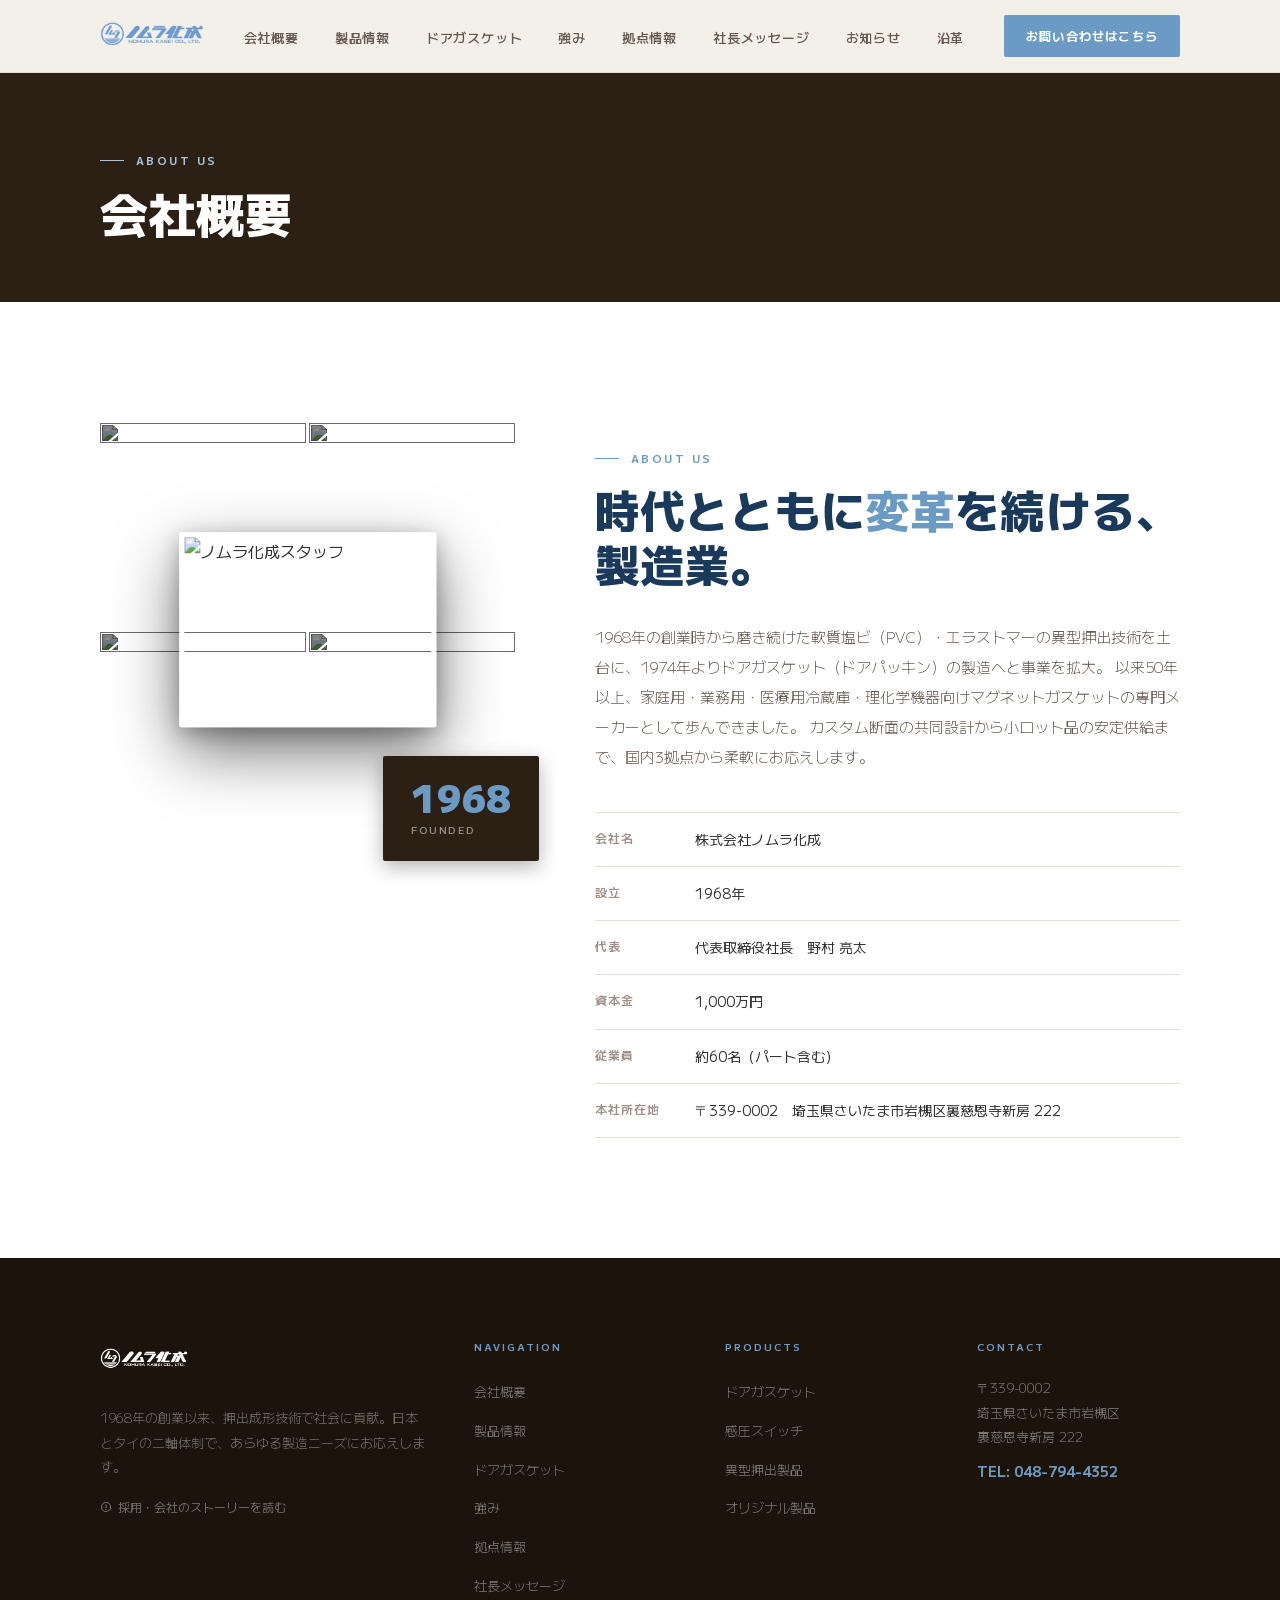
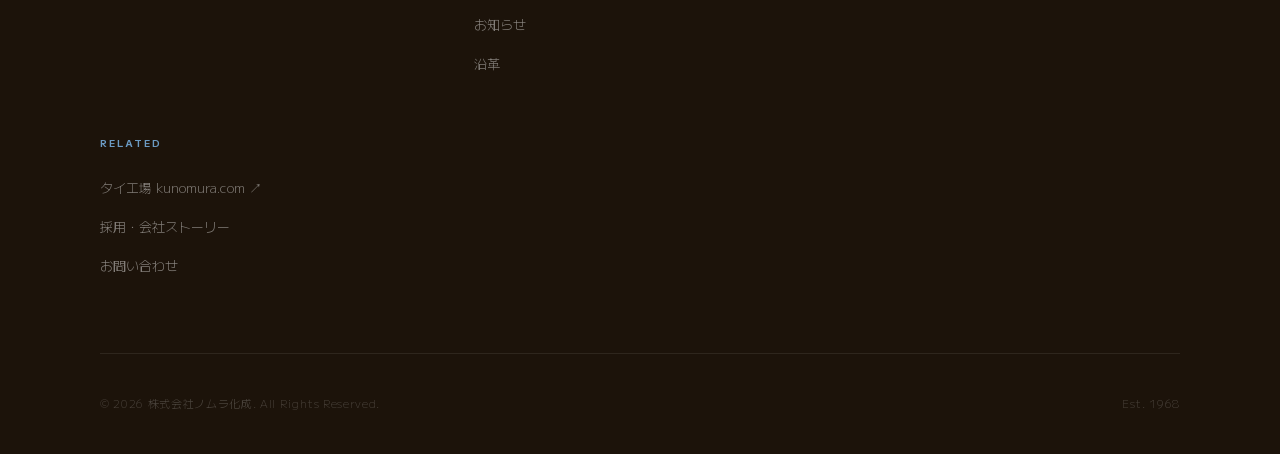
==== about.html @ ea1b4774 "Auto-update: 2026-04-14 21:14" ====
<!DOCTYPE html>
<html lang="ja">
<head>
  <meta charset="UTF-8" />
  <meta name="viewport" content="width=device-width, initial-scale=1.0" />
  <title>会社概要 | 株式会社ノムラ化成</title>
  <meta name="description" content="株式会社ノムラ化成の会社概要ページです。1968年創業、軟質塩ビ・エラストマーの異型押出技術を核にドアガスケット製造を手掛ける専門メーカーの企業情報をご紹介します。">
  <link rel="icon" href="images/ノムラ化成様_ロゴマーク_CMYK.png" type="image/png">
  <link rel="preconnect" href="https://fonts.googleapis.com">
  <link rel="preconnect" href="https://fonts.gstatic.com" crossorigin>
  <link href="https://fonts.googleapis.com/css2?family=M+PLUS+1:wght@100;200;300;400;500;600;700;800;900&display=swap" rel="stylesheet">
  <link rel="stylesheet" href="style.css">
</head>
<body>

<!-- ===== HEADER ===== -->
<header id="header" class="scrolled">
  <div class="container">
    <div class="header-inner">
      <a href="index.html" class="logo">
        <img src="images/ノムラ化成様_組合せー横_white.png" alt="株式会社ノムラ化成" class="logo-img logo-img-white">
        <img src="images/ノムラ化成様_組合せー横_RGB.png" alt="株式会社ノムラ化成" class="logo-img logo-img-dark">
      </a>
      <nav class="main-nav">
        <ul>
          <li><a href="about.html">会社概要</a></li>
          <li><a href="products.html">製品情報</a></li>
          <li><a href="products.html#gasket-solutions">ドアガスケット</a></li>
          <li><a href="strengths.html">強み</a></li>
          <li><a href="locations.html">拠点情報</a></li>
          <li><a href="message.html">社長メッセージ</a></li>
          <li><a href="index.html#news">お知らせ</a></li>
          <li><a href="history.html">沿革</a></li>
        </ul>
      </nav>
      <a href="contact.html" class="nav-contact">お問い合わせはこちら</a>
      <div class="hamburger" onclick="openMobileNav()" aria-label="メニュー">
        <span></span><span></span><span></span>
      </div>
    </div>
  </div>
</header>

<!-- Mobile Nav -->
<div class="mobile-nav" id="mobileNav">
  <span class="mobile-close" onclick="closeMobileNav()">✕</span>
  <a href="about.html" onclick="closeMobileNav()">会社概要</a>
  <a href="products.html" onclick="closeMobileNav()">製品情報</a>
  <a href="products.html#gasket-solutions" onclick="closeMobileNav()">ドアガスケット</a>
  <a href="strengths.html" onclick="closeMobileNav()">強み</a>
  <a href="locations.html" onclick="closeMobileNav()">拠点情報</a>
  <a href="message.html" onclick="closeMobileNav()">社長メッセージ</a>
  <a href="index.html#news" onclick="closeMobileNav()">お知らせ</a>
  <a href="history.html" onclick="closeMobileNav()">沿革</a>
  <a href="contact.html" onclick="closeMobileNav()" style="color:var(--blue);">お問い合わせ</a>
</div>

<!-- ===== SUB HERO ===== -->
<section class="sub-hero">
  <div class="container">
    <span class="label-en">About Us</span>
    <h1>会社概要</h1>
  </div>
</section>

<!-- ===== ABOUT CONTENT ===== -->
<section style="padding:120px 0;">
  <div class="container">
    <div class="about-grid">
      <div class="avm-wrap reveal-l">
        <!-- 背景：2×2グリッド -->
        <div class="avm-grid">
          <img src="images/DSC_0283.jpg" alt="" class="avm-grid-img">
          <img src="images/DSC_0168.jpg" alt="" class="avm-grid-img">
          <img src="images/DSC_0137.jpg" alt="" class="avm-grid-img">
          <img src="images/DSC_0061.jpg" alt="" class="avm-grid-img">
        </div>
        <!-- 中央に浮かぶメイン写真 -->
        <div class="avm-float">
          <img src="images/DSC_0321.jpg" alt="ノムラ化成スタッフ">
        </div>
        <!-- 1968バッジ -->
        <div class="avm-badge">
          <div class="big">1968</div>
          <div class="small">FOUNDED</div>
        </div>
      </div>
      <div class="about-text reveal">
        <span class="label-en">About Us</span>
        <h2 class="sec-title"><span style="white-space:nowrap">時代とともに<em>変革</em>を続ける、</span><br>製造業。</h2>
        <p class="about-body">
          1968年の創業時から磨き続けた軟質塩ビ（PVC）・エラストマーの異型押出技術を土台に、1974年よりドアガスケット（ドアパッキン）の製造へと事業を拡大。
          以来50年以上、家庭用・業務用・医療用冷蔵庫・理化学機器向けマグネットガスケットの専門メーカーとして歩んできました。
          カスタム断面の共同設計から小ロット品の安定供給まで、国内3拠点から柔軟にお応えします。
        </p>
        <table class="company-table">
          <tr>
            <th>会社名</th>
            <td>株式会社ノムラ化成</td>
          </tr>
          <tr>
            <th>設立</th>
            <td>1968年</td>
          </tr>
          <tr>
            <th>代表</th>
            <td>代表取締役社長　野村 亮太</td>
          </tr>
          <tr>
            <th>資本金</th>
            <td>1,000万円</td>
          </tr>
          <tr>
            <th>従業員</th>
            <td>約60名（パート含む）</td>
          </tr>
          <tr>
            <th>本社所在地</th>
            <td>〒339-0002　埼玉県さいたま市岩槻区裏慈恩寺新房 222</td>
          </tr>
        </table>
      </div>
    </div>
  </div>
</section>

<!-- ===== FOOTER ===== -->
<footer>
  <div class="container">
    <div class="footer-top">
      <div class="footer-brand">
        <img src="images/ノムラ化成様_組合せー横_white.png" alt="株式会社ノムラ化成" class="footer-logo-img">
        <p>1968年の創業以来、押出成形技術で社会に貢献。日本とタイの二軸体制で、あらゆる製造ニーズにお応えします。</p>
        <a href="story.html" class="footer-story-link">
          <svg viewBox="0 0 16 16" width="12" height="12" fill="none" stroke="currentColor" stroke-width="1.6" stroke-linecap="round" stroke-linejoin="round"><circle cx="8" cy="8" r="6"/><path d="M8 5v4M8 11v.5"/></svg>
          採用・会社のストーリーを読む
        </a>
      </div>
      <div class="footer-col">
        <h4>Navigation</h4>
        <ul>
          <li><a href="about.html">会社概要</a></li>
          <li><a href="products.html">製品情報</a></li>
          <li><a href="products.html#gasket-solutions">ドアガスケット</a></li>
          <li><a href="strengths.html">強み</a></li>
          <li><a href="locations.html">拠点情報</a></li>
          <li><a href="message.html">社長メッセージ</a></li>
          <li><a href="index.html#news">お知らせ</a></li>
          <li><a href="history.html">沿革</a></li>
        </ul>
      </div>
      <div class="footer-col">
        <h4>Products</h4>
        <ul>
          <li><a href="products.html">ドアガスケット</a></li>
          <li><a href="products.html">感圧スイッチ</a></li>
          <li><a href="products.html">異型押出製品</a></li>
          <li><a href="products.html">オリジナル製品</a></li>
        </ul>
      </div>
      <div class="footer-col">
        <h4>Contact</h4>
        <address>
          〒339-0002<br>
          埼玉県さいたま市岩槻区<br>
          裏慈恩寺新房 222<br>
          <strong>TEL: 048-794-4352</strong>
        </address>
      </div>
      <div class="footer-col">
        <h4>Related</h4>
        <ul>
          <li><a href="https://www.kunomura.com" target="_blank" rel="noopener noreferrer">タイ工場 kunomura.com ↗</a></li>
          <li><a href="story.html">採用・会社ストーリー</a></li>
          <li><a href="contact.html">お問い合わせ</a></li>
        </ul>
      </div>
    </div>
    <div class="footer-bottom">
      <p>© 2026 株式会社ノムラ化成. All Rights Reserved.</p>
      <p>Est. 1968</p>
    </div>
  </div>
</footer>

<script>
  // ===== Mobile nav =====
  function openMobileNav() {
    document.getElementById('mobileNav').classList.add('open');
    document.body.style.overflow = 'hidden';
  }
  function closeMobileNav() {
    document.getElementById('mobileNav').classList.remove('open');
    document.body.style.overflow = '';
  }

  // ===== Scroll reveal =====
  const revealEls = document.querySelectorAll('.reveal, .reveal-l');
  const revealObs = new IntersectionObserver((entries) => {
    entries.forEach(entry => {
      if (entry.isIntersecting) {
        const parent = entry.target.parentElement;
        const siblings = [...parent.querySelectorAll('.reveal:not(.in), .reveal-l:not(.in)')];
        const idx = siblings.indexOf(entry.target);
        setTimeout(() => {
          entry.target.classList.add('in');
        }, Math.min(idx, 3) * 100);
        revealObs.unobserve(entry.target);
      }
    });
  }, { threshold: 0.1, rootMargin: '0px 0px -40px 0px' });
  revealEls.forEach(el => revealObs.observe(el));
</script>
</body>
</html>
---- style.css ----
/* ===== RESET ===== */
    *, *::before, *::after { box-sizing: border-box; margin: 0; padding: 0; }
    html { scroll-behavior: smooth; font-size: 16px; }

    /* ===== 改行制御：単語途中での折り返しを全体で禁止 ===== */
    /* 日本語：句読点・助詞の前後など自然な位置でのみ折り返す */
    body { overflow-wrap: anywhere; }
    h1, h2, h3, h4, h5, h6 {
      word-break: keep-all;
      overflow-wrap: anywhere;
    }

    :root {
      --blue:    #6B9BC4;   /* ロゴ水色 — メインアクセント */
      --blue-dk: #4A7BAA;   /* 濃いめの水色 */
      --blue-lt: #A8C5DF;   /* 薄い水色 */
      --blue-bg: #EBF3FA;   /* 水色の薄い背景 */
      --navy:    #1A3A5C;   /* テキスト用ダーク青 */
      --warm-dk: #2C1F14;   /* 暖色系ダーク（旧navy背景） */
      --dark:    #1C130A;   /* 暖色系ほぼ黒（旧#111） */
      --body:    #333333;
      --mid:     #66594E;   /* 暖色系ミドル */
      --light:   #9E9088;   /* 暖色系ライト */
      --border:  #E8DDD3;   /* 暖色系ボーダー */
      --bg:      #FAF6F1;   /* 暖色系オフホワイト */
      --white:   #FFFFFF;
      --font: 'M PLUS 1', 'Hiragino Kaku Gothic ProN', 'Hiragino Sans', sans-serif;
      --ease: cubic-bezier(0.25, 0.46, 0.45, 0.94);
    }

    body {
      font-family: var(--font);
      color: var(--body);
      background: var(--white);
      line-height: 1.8;
      overflow-x: hidden;
      -webkit-font-smoothing: antialiased;
    }

    img { display: block; max-width: 100%; }
    a { color: inherit; text-decoration: none; }

    /* ===== UTILITIES ===== */
    .container { max-width: 1160px; margin: 0 auto; padding: 0 40px; }
    .container--wide { max-width: 1400px; margin: 0 auto; padding: 0 40px; }

    .label-en {
      display: inline-flex;
      align-items: center;
      gap: 12px;
      font-size: 11px;
      font-weight: 700;
      letter-spacing: .22em;
      text-transform: uppercase;
      color: var(--blue);
    }
    .label-en::before {
      content: '';
      display: block;
      width: 24px;
      height: 1px;
      background: var(--blue);
      flex-shrink: 0;
    }

    .sec-head { margin-bottom: 64px; }
    .sec-title {
      font-size: clamp(28px, 3.5vw, 48px);
      font-weight: 800;
      line-height: 1.2;
      color: var(--navy);
      margin-top: 14px;
    }
    .sec-title em {
      font-style: normal;
      color: var(--blue);
    }
    .sec-lead {
      margin-top: 20px;
      font-size: 15px;
      font-weight: 300;
      color: var(--mid);
      max-width: 560px;
      line-height: 1.9;
    }

    /* btn */
    .btn {
      display: inline-flex;
      align-items: center;
      gap: 10px;
      font-family: var(--font);
      font-size: 13px;
      font-weight: 700;
      letter-spacing: .1em;
      padding: 14px 32px;
      border-radius: 2px;
      cursor: pointer;
      transition: background .25s var(--ease), color .25s var(--ease), transform .2s var(--ease);
    }
    .btn::after {
      content: '→';
      transition: transform .25s var(--ease);
    }
    .btn:hover::after { transform: translateX(4px); }
    .btn--primary {
      background: var(--blue);
      color: var(--white);
      border: 1.5px solid var(--blue);
    }
    .btn--primary:hover { background: var(--blue-dk); border-color: var(--blue-dk); }
    .btn--outline {
      background: transparent;
      color: var(--blue-dk);
      border: 1.5px solid var(--blue-dk);
    }
    .btn--outline:hover { background: var(--blue-dk); color: var(--white); border-color: var(--blue-dk); }
    .btn--outline-white {
      background: transparent;
      color: var(--white);
      border: 1.5px solid rgba(255,255,255,.6);
    }
    .btn--outline-white:hover { background: var(--white); color: var(--navy); }

    /* ===== HEADER ===== */
    #header {
      position: fixed;
      top: 0; left: 0; right: 0;
      z-index: 900;
      transition: background .3s var(--ease), box-shadow .3s var(--ease);
    }
    #header.scrolled {
      background: rgba(250,246,241,.97);
      box-shadow: 0 1px 0 var(--border);
      backdrop-filter: blur(8px);
    }
    .header-inner {
      display: flex;
      align-items: center;
      justify-content: space-between;
      height: 72px;
    }
    /* logo */
    .logo {
      display: flex;
      align-items: center;
      gap: 12px;
    }
    .logo-img {
      height: 52px;
      width: auto;
    }
    .logo-img-white {
      height: 52px;
      width: auto;
    }
    .logo-img-dark { display: none; }
    #header.scrolled .logo-img-white { display: none; }
    #header.scrolled .logo-img-dark { display: block; }
    /* nav */
    .main-nav ul {
      display: flex;
      align-items: center;
      list-style: none;
      gap: 36px;
    }
    .main-nav a {
      font-size: 13px;
      font-weight: 500;
      letter-spacing: .06em;
      color: rgba(255,255,255,.85);
      transition: color .2s;
      position: relative;
    }
    .main-nav a::after {
      content: '';
      position: absolute;
      bottom: -3px; left: 0; right: 0;
      height: 1px;
      background: var(--blue);
      transform: scaleX(0);
      transition: transform .25s var(--ease);
    }
    .main-nav a:hover { color: var(--white); }
    .main-nav a:hover::after { transform: scaleX(1); }
    #header.scrolled .main-nav a { color: var(--mid); }
    #header.scrolled .main-nav a:hover { color: var(--blue); }
    .nav-contact {
      font-size: 12px;
      font-weight: 700;
      letter-spacing: .1em;
      color: var(--white);
      background: var(--blue);
      padding: 10px 22px;
      border-radius: 2px;
      transition: background .2s;
    }
    .nav-contact:hover { background: var(--blue-dk); }
    #header.scrolled .nav-contact { color: var(--white); }

    /* hamburger */
    .hamburger {
      display: none;
      flex-direction: column;
      justify-content: center;
      gap: 6px;
      width: 32px; height: 32px;
      cursor: pointer;
    }
    .hamburger span {
      display: block;
      height: 1.5px;
      background: var(--white);
      border-radius: 2px;
      transition: all .3s;
    }
    #header.scrolled .hamburger span { background: var(--warm-dk); }

    /* mobile overlay */
    .mobile-nav {
      display: none;
      position: fixed;
      inset: 0;
      background: var(--warm-dk);
      z-index: 800;
      flex-direction: column;
      align-items: center;
      justify-content: center;
      gap: 32px;
    }
    .mobile-nav.open { display: flex; }
    .mobile-nav a {
      font-size: 20px;
      font-weight: 700;
      color: var(--white);
      letter-spacing: .08em;
    }
    .mobile-nav a:hover { color: var(--blue); }
    .mobile-close {
      position: absolute;
      top: 24px; right: 28px;
      font-size: 28px;
      color: var(--white);
      cursor: pointer;
    }

    /* ===== HERO ===== */
    #hero {
      position: relative;
      height: 100vh;
      min-height: 640px;
      display: flex;
      align-items: flex-end;
      padding-bottom: 80px;
      overflow: hidden;
    }
    /* ===== HERO MOSAIC ===== */
    .hero-mosaic {
      position: absolute;
      inset: 0;
      display: flex;
      gap: 3px;
      overflow: hidden;
    }
    .hero-col {
      flex: 1;
      display: flex;
      flex-direction: column;
      gap: 3px;
      will-change: transform;
    }
    .hero-col img {
      width: 100%;
      height: 56vh;
      object-fit: cover;
      object-position: center;
      flex-shrink: 0;
      display: block;
    }
    /* 奇数列：上へ */
    .hero-col:nth-child(odd)  { animation: colUp   22s linear infinite; }
    /* 偶数列：下へ */
    .hero-col:nth-child(even) { animation: colDown 26s linear infinite; }
    /* 列ごとに速度差をつけてランダム感を演出 */
    .hero-col:nth-child(2) { animation-duration: 28s; }
    .hero-col:nth-child(3) { animation-duration: 20s; }
    .hero-col:nth-child(4) { animation-duration: 24s; }
    .hero-col:nth-child(5) { animation-duration: 18s; }

    @keyframes colUp {
      0%   { transform: translateY(0); }
      100% { transform: translateY(calc(-56vh * 2 - 6px)); }
    }
    @keyframes colDown {
      0%   { transform: translateY(calc(-56vh * 2 - 6px)); }
      100% { transform: translateY(0); }
    }
    /* ダークオーバーレイ */
    .hero-mosaic-overlay {
      position: absolute;
      inset: 0;
      background:
        linear-gradient(to top,  rgba(28,19,10,.95) 0%, rgba(28,19,10,.55) 35%, rgba(28,19,10,.15) 70%, transparent 100%),
        linear-gradient(to right, rgba(28,19,10,.6) 0%, transparent 55%);
    }
    .hero-content {
      position: relative;
      z-index: 1;
      width: 100%;
    }
    .hero-eyebrow {
      display: flex;
      align-items: center;
      gap: 14px;
      margin-bottom: 24px;
    }
    .hero-eyebrow span {
      font-size: 11px;
      font-weight: 600;
      letter-spacing: .25em;
      color: rgba(255,255,255,.7);
      text-transform: uppercase;
    }
    .hero-eyebrow .line { width: 40px; height: 1px; background: var(--blue); }
    .hero-title {
      font-size: clamp(38px, 6vw, 80px);
      font-weight: 800;
      color: var(--white);
      line-height: 1.15;
      letter-spacing: -.01em;
      margin-bottom: 28px;
      word-break: keep-all;
      overflow-wrap: normal;
    }
    .hero-line1, .hero-line2 { white-space: nowrap; display: inline-block; }
    .hero-title .accent { color: var(--blue); }
    .hero-sub {
      font-size: clamp(14px, 1.5vw, 17px);
      font-weight: 300;
      color: rgba(255,255,255,.75);
      max-width: 520px;
      line-height: 2;
      margin-bottom: 40px;
    }
    .hero-sub-line { white-space: nowrap; display: inline; }
    .hero-actions { display: flex; gap: 16px; flex-wrap: wrap; }

    /* hero scroll indicator */
    .hero-scroll {
      position: absolute;
      bottom: 32px; right: 48px;
      display: flex;
      flex-direction: column;
      align-items: center;
      gap: 8px;
      z-index: 2;
    }
    .hero-scroll span {
      font-size: 9px;
      font-weight: 700;
      letter-spacing: .22em;
      color: rgba(255,255,255,.5);
      writing-mode: vertical-rl;
    }
    .hero-scroll-line {
      width: 1px;
      height: 60px;
      background: rgba(255,255,255,.2);
      position: relative;
      overflow: hidden;
    }
    .hero-scroll-line::after {
      content: '';
      position: absolute;
      top: 0; left: 0;
      width: 100%; height: 40%;
      background: var(--blue);
      animation: scrollLine 2s ease-in-out infinite;
    }
    @keyframes scrollLine {
      0%   { transform: translateY(-100%); }
      100% { transform: translateY(300%); }
    }

    /* hero stats bar */
    .hero-stats {
      position: absolute;
      bottom: 0; left: 0; right: 0;
      background: rgba(255,255,255,.06);
      backdrop-filter: blur(12px);
      border-top: 1px solid rgba(255,255,255,.1);
      display: none; /* shown on wider screens */
    }
    .hero-stats-inner {
      display: grid;
      grid-template-columns: repeat(4, 1fr);
      divide-x: 1px;
    }
    .hero-stat {
      padding: 20px 32px;
      border-right: 1px solid rgba(255,255,255,.1);
    }
    .hero-stat:last-child { border-right: none; }
    .hero-stat-num {
      font-size: 28px;
      font-weight: 800;
      color: var(--white);
      line-height: 1;
    }
    .hero-stat-num span { font-size: 14px; color: var(--blue); margin-left: 2px; }
    .hero-stat-label {
      font-size: 11px;
      color: rgba(255,255,255,.45);
      margin-top: 4px;
      letter-spacing: .05em;
    }

    /* ===== TICKER ===== */
    .ticker-wrap {
      background: var(--blue);
      overflow: hidden;
      padding: 12px 0;
    }
    .ticker-track {
      display: flex;
      width: max-content;
      animation: ticker 40s linear infinite;
    }
    .ticker-track:hover { animation-play-state: paused; }
    .ticker-item {
      display: flex;
      align-items: center;
      gap: 0;
      white-space: nowrap;
      padding: 0 40px;
      font-size: 12px;
      font-weight: 700;
      letter-spacing: .12em;
      color: var(--white);
    }
    .ticker-item::before {
      content: '◆';
      margin-right: 20px;
      font-size: 7px;
      opacity: .6;
    }
    @keyframes ticker {
      from { transform: translateX(0); }
      to   { transform: translateX(-50%); }
    }

    /* ===== ABOUT ===== */
    #about { padding: 120px 0; background: var(--white); }
    .about-grid {
      display: grid;
      grid-template-columns: 1fr 1fr;
      gap: 80px;
      align-items: start;
    }
    /* ===== ABOUT MOSAIC ===== */
    .avm-wrap {
      position: relative;
    }
    /* 2×2 背景グリッド */
    .avm-grid {
      display: grid;
      grid-template-columns: 1fr 1fr;
      gap: 3px;
      border-radius: 2px;
      overflow: hidden;
    }
    .avm-grid-img {
      width: 100%;
      aspect-ratio: 1 / 1;
      object-fit: cover;
      display: block;
      filter: brightness(.55) saturate(.75);
      transition: filter .6s var(--ease);
    }
    .avm-wrap:hover .avm-grid-img { filter: brightness(.45) saturate(.65); }

    /* 中央に浮かぶメイン写真 */
    .avm-float {
      position: absolute;
      top: 50%;
      left: 50%;
      transform: translate(-50%, -50%);
      width: 62%;
      z-index: 2;
      border: 5px solid var(--white);
      border-radius: 2px;
      box-shadow:
        0 24px 64px rgba(0,0,0,.55),
        0 6px 20px rgba(0,0,0,.25);
      overflow: hidden;
      transition: transform .45s var(--ease), box-shadow .45s var(--ease);
    }
    .avm-wrap:hover .avm-float {
      transform: translate(-50%, -54%);
      box-shadow:
        0 36px 80px rgba(0,0,0,.6),
        0 8px 24px rgba(0,0,0,.3);
    }
    .avm-float img {
      width: 100%;
      aspect-ratio: 4 / 3;
      object-fit: cover;
      display: block;
    }

    /* 1968バッジ */
    .avm-badge {
      position: absolute;
      bottom: -24px; right: -24px;
      background: var(--warm-dk);
      color: var(--white);
      padding: 22px 28px;
      z-index: 3;
      border-radius: 2px;
      box-shadow: 0 6px 20px rgba(0,0,0,.3);
    }
    .avm-badge .big {
      font-size: 38px;
      font-weight: 900;
      line-height: 1;
      color: var(--blue);
    }
    .avm-badge .small {
      font-size: 10px;
      font-weight: 600;
      letter-spacing: .16em;
      color: rgba(255,255,255,.5);
      margin-top: 5px;
    }
    .about-text { padding-top: 16px; }
    .about-body {
      font-size: 15px;
      font-weight: 300;
      color: var(--mid);
      line-height: 2;
      margin-top: 32px;
    }
    /* company table */
    .company-table {
      width: 100%;
      margin-top: 40px;
      border-collapse: collapse;
    }
    .company-table tr {
      border-bottom: 1px solid var(--border);
    }
    .company-table tr:first-child {
      border-top: 1px solid var(--border);
    }
    .company-table th {
      font-size: 12px;
      font-weight: 600;
      letter-spacing: .08em;
      color: var(--light);
      text-align: left;
      padding: 14px 0;
      width: 100px;
      vertical-align: top;
    }
    .company-table td {
      font-size: 14px;
      font-weight: 400;
      color: var(--body);
      padding: 14px 0;
    }

    /* ===== PRODUCTS ===== */
    #products {
      padding: 120px 0;
      background: var(--bg);
    }
    .products-grid {
      display: grid;
      grid-template-columns: repeat(2, 1fr);
      gap: 2px;
    }
    .product-item {
      position: relative;
      overflow: hidden;
      background: var(--white);
      cursor: pointer;
    }
    .product-item:nth-child(1) { grid-column: span 2; }
    .product-img {
      width: 100%;
      aspect-ratio: 16/7;
      object-fit: cover;
      transition: transform .6s var(--ease);
      display: block;
    }
    .product-item:not(:nth-child(1)) .product-img {
      aspect-ratio: 4/3;
    }
    .product-item:hover .product-img { transform: scale(1.04); }

    /* ===== 複数写真レイアウト ===== */
    .product-multi {
      width: 100%;
      display: grid;
      overflow: hidden;
    }
    .product-multi img {
      width: 100%; height: 100%;
      object-fit: cover;
      display: block;
      transition: transform .6s var(--ease);
    }
    .product-item:hover .product-multi img { transform: scale(1.05); }

    /* ドアガスケット：左右2分割 */
    .product-multi--h2 {
      grid-template-columns: 1fr 1fr;
      aspect-ratio: 16/7;
    }
    .product-multi--h2 img:first-child {
      border-right: 1px solid rgba(255,255,255,.15);
    }

    /* 異型押出：上1枚大＋下2枚 */
    .product-multi--1t2b {
      grid-template-columns: 1fr 1fr;
      grid-template-rows: 1.6fr 1fr;
      aspect-ratio: 4/3;
    }
    .product-multi--1t2b .pm-main {
      grid-column: span 2;
      border-bottom: 1px solid rgba(255,255,255,.12);
    }
    .product-multi--1t2b .pm-sub:first-of-type {
      border-right: 1px solid rgba(255,255,255,.12);
    }

    /* オリジナル製品：5枚モザイク（上段2枚＋下段3枚） */
    .product-multi--mosaic5 {
      grid-template-columns: 2fr 1fr 1fr 1fr;
      grid-template-rows: 1fr 1fr;
      aspect-ratio: 4/3;
    }
    .product-multi--mosaic5 img:nth-child(1) {
      grid-column: 1 / 3;
      grid-row: 1;
    }
    .product-multi--mosaic5 img:nth-child(2) {
      grid-column: 3 / 5;
      grid-row: 1;
    }
    .product-multi--mosaic5 img:nth-child(3) {
      grid-column: 1 / 2;
      grid-row: 2;
    }
    .product-multi--mosaic5 img:nth-child(4) {
      grid-column: 2 / 3;
      grid-row: 2;
    }
    .product-multi--mosaic5 img:nth-child(5) {
      grid-column: 3 / 5;
      grid-row: 2;
    }
    .product-multi--mosaic5 img {
      border: 0.5px solid rgba(255,255,255,.1);
    }
    .product-overlay {
      position: absolute;
      inset: 0;
      background: linear-gradient(to top, rgba(44,31,20,.85) 0%, rgba(44,31,20,.12) 60%, transparent 100%);
      transition: background .4s;
    }
    .product-item:hover .product-overlay {
      background: linear-gradient(to top, rgba(44,31,20,.92) 0%, rgba(44,31,20,.32) 60%, rgba(44,31,20,.04) 100%);
    }
    .product-body {
      position: absolute;
      bottom: 0; left: 0; right: 0;
      padding: 36px 40px;
    }
    .product-num {
      font-size: 10px;
      font-weight: 700;
      letter-spacing: .2em;
      color: var(--blue);
      margin-bottom: 8px;
    }
    .product-title {
      font-size: clamp(18px, 2.5vw, 26px);
      font-weight: 800;
      color: var(--white);
      line-height: 1.3;
      margin-bottom: 10px;
    }
    .product-desc {
      font-size: 13px;
      font-weight: 300;
      color: rgba(255,255,255,.7);
      line-height: 1.7;
      max-width: 600px;
      transform: translateY(8px);
      opacity: 0;
      transition: opacity .35s var(--ease), transform .35s var(--ease);
    }
    .product-item:hover .product-desc {
      opacity: 1;
      transform: translateY(0);
    }
    .product-tags {
      display: flex;
      flex-wrap: wrap;
      gap: 6px;
      margin-top: 12px;
      transform: translateY(8px);
      opacity: 0;
      transition: opacity .35s .05s var(--ease), transform .35s .05s var(--ease);
    }
    .product-item:hover .product-tags { opacity: 1; transform: translateY(0); }
    .product-tag {
      font-size: 10px;
      font-weight: 600;
      padding: 3px 9px;
      border: 1px solid rgba(255,255,255,.3);
      color: rgba(255,255,255,.75);
      border-radius: 1px;
      letter-spacing: .05em;
    }

    /* ===== GASKET SOLUTIONS ===== */
    #gasket-solutions {
      padding: 120px 0;
      background: var(--navy);
      position: relative;
      overflow: hidden;
    }
    #gasket-solutions::before {
      content: 'GASKET';
      position: absolute;
      top: 50%; left: 50%;
      transform: translate(-50%, -50%);
      font-size: clamp(80px, 14vw, 180px);
      font-weight: 900;
      color: rgba(255,255,255,.03);
      white-space: nowrap;
      letter-spacing: .1em;
      pointer-events: none;
    }
    #gasket-solutions .label-en { color: var(--blue-lt); }
    #gasket-solutions .label-en::before { background: var(--blue-lt); }
    #gasket-solutions .sec-title { color: var(--white); }
    #gasket-solutions .sec-title em { color: var(--blue); }
    #gasket-solutions .sec-lead { color: rgba(255,255,255,.5); max-width: 680px; }

    .solutions-grid {
      display: grid;
      grid-template-columns: repeat(3, 1fr);
      gap: 2px;
      margin-top: 56px;
    }
    .solution-card {
      background: rgba(255,255,255,.05);
      border: 1px solid rgba(255,255,255,.08);
      padding: 44px 36px;
      position: relative;
      overflow: hidden;
      transition: background .3s var(--ease);
    }
    .solution-card:hover { background: rgba(255,255,255,.09); }
    .solution-card::before {
      content: '';
      position: absolute;
      top: 0; left: 0; right: 0;
      height: 2px;
      background: var(--blue);
      transform: scaleX(0);
      transform-origin: left;
      transition: transform .4s var(--ease);
    }
    .solution-card:hover::before { transform: scaleX(1); }
    .solution-no {
      font-size: 11px;
      font-weight: 700;
      letter-spacing: .2em;
      color: var(--blue);
      margin-bottom: 20px;
    }
    .solution-icon {
      width: 48px; height: 48px;
      margin-bottom: 20px;
      display: block;
      color: var(--blue);
    }
    .solution-icon svg { width: 100%; height: 100%; }
    .solution-title {
      font-size: 20px;
      font-weight: 800;
      color: var(--white);
      line-height: 1.4;
      margin-bottom: 16px;
    }
    .solution-desc {
      font-size: 14px;
      font-weight: 300;
      color: rgba(255,255,255,.55);
      line-height: 1.9;
    }
    .solution-points {
      list-style: none;
      margin-top: 20px;
    }
    .solution-points li {
      font-size: 13px;
      font-weight: 400;
      color: rgba(255,255,255,.5);
      padding: 8px 0;
      border-bottom: 1px solid rgba(255,255,255,.07);
      display: flex;
      align-items: flex-start;
      gap: 10px;
      line-height: 1.6;
    }
    .solution-points li::before {
      content: '—';
      color: var(--blue);
      flex-shrink: 0;
      font-weight: 700;
    }
    .solution-points li:last-child { border-bottom: none; }

    /* CTA帯 */
    .gasket-cta {
      margin-top: 56px;
      background: rgba(107,155,196,.12);
      border: 1px solid rgba(107,155,196,.25);
      border-radius: 2px;
      padding: 40px 48px;
      display: flex;
      align-items: center;
      justify-content: space-between;
      gap: 32px;
      flex-wrap: wrap;
    }
    .gasket-cta-text h3 {
      font-size: 20px;
      font-weight: 800;
      color: var(--white);
      margin-bottom: 8px;
    }
    .gasket-cta-text p {
      font-size: 14px;
      font-weight: 300;
      color: rgba(255,255,255,.5);
      line-height: 1.7;
    }

    /* ===== STRENGTHS ===== */
    #strengths { padding: 120px 0; background: var(--white); }
    .strengths-layout {
      display: grid;
      grid-template-columns: 1fr 1fr;
      gap: 80px;
      align-items: start;
    }
    .strengths-left { position: sticky; top: 100px; }
    .strengths-list { margin-top: 64px; }
    .strength-item {
      display: grid;
      grid-template-columns: 48px 1fr;
      gap: 24px;
      align-items: start;
      padding: 32px 0;
      border-bottom: 1px solid var(--border);
      transition: background .2s;
    }
    .strength-item:first-child { border-top: 1px solid var(--border); }
    .strength-num-big {
      font-size: 13px;
      font-weight: 800;
      color: var(--blue);
      letter-spacing: .05em;
      padding-top: 3px;
    }
    .strength-content h3 {
      font-size: 17px;
      font-weight: 700;
      color: var(--navy);
      margin-bottom: 10px;
      line-height: 1.4;
    }
    .strength-content p {
      font-size: 14px;
      font-weight: 300;
      color: var(--mid);
      line-height: 1.9;
    }

    /* dual axis */
    .dual-axis {
      margin-top: 80px;
      padding: 56px;
      background: var(--warm-dk);
      border-radius: 2px;
      position: relative;
      overflow: hidden;
    }
    .dual-axis::before {
      content: '';
      position: absolute;
      top: 0; right: 0;
      width: 40%; height: 100%;
      background: url('images/KNT_Brouchore_JP_Page_01.jpg') center/cover;
      opacity: .12;
    }
    .dual-axis-title {
      font-size: 22px;
      font-weight: 800;
      color: var(--white);
      margin-bottom: 8px;
      position: relative;
    }
    .dual-axis-sub {
      font-size: 13px;
      font-weight: 300;
      color: rgba(255,255,255,.55);
      margin-bottom: 40px;
      position: relative;
    }
    .dual-cols {
      display: grid;
      grid-template-columns: 1fr auto 1fr;
      gap: 24px;
      align-items: center;
      position: relative;
    }
    .dual-col {
      background: rgba(255,255,255,.07);
      border: 1px solid rgba(255,255,255,.1);
      padding: 28px;
      border-radius: 2px;
    }
    .dual-col-flag { font-size: 28px; margin-bottom: 10px; }
    .dual-col-name { font-size: 14px; font-weight: 700; color: var(--white); margin-bottom: 8px; }
    .dual-col-desc { font-size: 12px; font-weight: 300; color: rgba(255,255,255,.55); line-height: 1.7; }
    .dual-divider {
      font-size: 20px;
      color: var(--blue);
      font-weight: 900;
      text-align: center;
    }

    /* ===== LOCATIONS ===== */
    #locations { padding: 120px 0; background: var(--bg); }
    .locations-grid {
      display: grid;
      grid-template-columns: repeat(2, 1fr);
      gap: 2px;
    }
    .location-card {
      background: var(--white);
      padding: 48px;
      transition: background .25s;
    }
    .location-card:hover { background: #F2E8DC; }
    .location-card.hq {
      background: var(--warm-dk);
      grid-column: span 2;
      display: grid;
      grid-template-columns: 1fr 1fr;
      gap: 48px;
      align-items: center;
    }
    .location-card.hq:hover { background: #3A2A1C; }
    .loc-type {
      font-size: 10px;
      font-weight: 700;
      letter-spacing: .18em;
      color: var(--blue);
      text-transform: uppercase;
      margin-bottom: 16px;
    }
    .loc-name {
      font-size: 22px;
      font-weight: 800;
      color: var(--navy);
      margin-bottom: 12px;
      line-height: 1.3;
    }
    .location-card.hq .loc-name { color: var(--white); }
    .loc-addr {
      font-size: 14px;
      font-weight: 300;
      color: var(--mid);
      line-height: 1.9;
    }
    .location-card.hq .loc-addr { color: rgba(255,255,255,.55); }
    .loc-tel {
      font-size: 15px;
      font-weight: 700;
      color: var(--blue);
      margin-top: 16px;
    }
    .loc-map-link {
      display: inline-flex; align-items: center; gap: 6px;
      margin-top: 14px;
      font-size: 12px; font-weight: 600;
      color: var(--blue-dk); text-decoration: none;
      border-bottom: 1px solid transparent;
      transition: color .2s, border-color .2s;
    }
    .loc-map-link:hover { color: var(--blue); border-bottom-color: var(--blue); }
    .location-card.hq .loc-map-link { color: rgba(255,255,255,.55); }
    .location-card.hq .loc-map-link:hover { color: var(--blue-lt); border-bottom-color: var(--blue-lt); }
    .hq-right { }
    .hq-feature {
      display: flex;
      align-items: flex-start;
      gap: 16px;
      padding: 16px 0;
      border-bottom: 1px solid rgba(255,255,255,.1);
    }
    .hq-feature:first-child { border-top: 1px solid rgba(255,255,255,.1); }
    .hq-feature-icon {
      font-size: 18px;
      flex-shrink: 0;
      margin-top: 2px;
    }
    .hq-feature-text h4 {
      font-size: 13px;
      font-weight: 700;
      color: var(--white);
      margin-bottom: 4px;
    }
    .hq-feature-text p {
      font-size: 12px;
      font-weight: 300;
      color: rgba(255,255,255,.5);
      line-height: 1.6;
    }
    .loc-overseas-tag {
      display: inline-block;
      font-size: 10px;
      font-weight: 700;
      letter-spacing: .12em;
      background: var(--blue);
      color: var(--white);
      padding: 3px 10px;
      border-radius: 1px;
      margin-bottom: 16px;
    }

    /* ===== PRESIDENT ===== */
    #message { padding: 120px 0; background: var(--white); }
    .message-layout {
      display: grid;
      grid-template-columns: 400px 1fr;
      gap: 80px;
      align-items: start;
    }
    .president-photo-wrap { position: sticky; top: 100px; }
    .president-photo-wrap img {
      width: 100%;
      aspect-ratio: 3/4;
      object-fit: cover;
      object-position: center top;
      border-radius: 2px;
    }
    .president-caption {
      margin-top: 20px;
      display: flex;
      justify-content: space-between;
      align-items: baseline;
    }
    .president-role {
      font-size: 11px;
      font-weight: 500;
      letter-spacing: .12em;
      color: var(--light);
    }
    .president-name {
      font-size: 20px;
      font-weight: 800;
      color: var(--navy);
    }
    .message-text-wrap { padding-top: 8px; }
    .message-theme {
      font-size: clamp(18px, 2.2vw, 26px);
      font-weight: 800;
      color: var(--navy);
      line-height: 1.5;
      padding-left: 24px;
      border-left: 3px solid var(--blue);
      margin-bottom: 48px;
    }
    .message-body {
      font-size: 15px;
      font-weight: 300;
      color: var(--mid);
      line-height: 2.1;
    }
    .message-body p + p { margin-top: 24px; }
    .message-sig {
      margin-top: 48px;
      padding-top: 32px;
      border-top: 1px solid var(--border);
      display: flex;
      align-items: baseline;
      gap: 16px;
    }
    .message-sig .role {
      font-size: 12px;
      letter-spacing: .1em;
      color: var(--light);
    }
    .message-sig .name {
      font-size: 18px;
      font-weight: 800;
      color: var(--navy);
    }

    /* ===== HISTORY ===== */
    #history { padding: 120px 0; background: var(--bg); }
    .timeline-wrap {
      position: relative;
      margin-top: 64px;
    }
    .timeline-wrap::before {
      content: '';
      position: absolute;
      left: 100px;
      top: 0; bottom: 0;
      width: 1px;
      background: var(--border);
    }
    .tl-item {
      display: grid;
      grid-template-columns: 100px 1fr;
      gap: 48px;
      padding: 28px 0;
      position: relative;
      align-items: baseline;
    }
    .tl-item + .tl-item { border-top: 1px solid var(--border); }
    .tl-year {
      font-size: 14px;
      font-weight: 700;
      color: var(--light);
      letter-spacing: .05em;
      text-align: right;
      padding-right: 0;
      position: relative;
    }
    .tl-year::after {
      content: '';
      position: absolute;
      right: -53px; top: 50%;
      transform: translateY(-50%);
      width: 9px; height: 9px;
      border-radius: 50%;
      background: var(--border);
      border: 2px solid var(--white);
    }
    .tl-item.milestone .tl-year {
      color: var(--navy);
      font-size: 15px;
    }
    .tl-item.milestone .tl-year::after {
      background: var(--blue);
      border-color: var(--white);
      width: 11px; height: 11px;
      right: -54px;
    }
    .tl-content {
      padding-left: 48px;
    }
    .tl-badge {
      display: inline-block;
      font-size: 9px;
      font-weight: 700;
      letter-spacing: .15em;
      background: var(--blue);
      color: var(--white);
      padding: 2px 8px;
      border-radius: 1px;
      margin-bottom: 8px;
      text-transform: uppercase;
    }
    .tl-event {
      font-size: 15px;
      font-weight: 500;
      color: var(--navy);
      line-height: 1.6;
    }
    .tl-item:not(.milestone) .tl-event {
      font-weight: 400;
      color: var(--body);
      font-size: 14px;
    }

    /* ===== ISO STRIP ===== */
    .iso-strip {
      background: var(--warm-dk);
      padding: 48px 0;
    }
    .iso-inner {
      display: flex;
      align-items: center;
      justify-content: center;
      gap: 60px;
      flex-wrap: wrap;
    }
    .iso-item {
      display: flex;
      align-items: center;
      gap: 20px;
    }
    .iso-icon {
      width: 56px; height: 56px;
      border-radius: 50%;
      background: rgba(255,255,255,.08);
      border: 1px solid rgba(255,255,255,.15);
      display: flex; align-items: center; justify-content: center;
      font-size: 22px;
      flex-shrink: 0;
    }
    .iso-text .iso-num {
      font-size: 20px;
      font-weight: 800;
      color: var(--white);
      letter-spacing: .04em;
    }
    .iso-text .iso-label {
      font-size: 11px;
      font-weight: 300;
      color: rgba(255,255,255,.45);
      margin-top: 2px;
      letter-spacing: .06em;
    }
    .iso-div {
      width: 1px; height: 48px;
      background: rgba(255,255,255,.15);
    }

    /* ===== NEWS ===== */
    #news { background: var(--bg); padding: 120px 0; }
    .news-header { display: flex; align-items: baseline; justify-content: space-between; margin-bottom: 36px; flex-wrap: wrap; gap: 12px; }
    .news-header .sec-title { margin-bottom: 0; }
    .news-all-link {
      font-size: 13px; font-weight: 600; color: var(--blue-dk);
      text-decoration: none; border-bottom: 1px solid var(--blue-dk); padding-bottom: 2px;
      transition: opacity .2s;
    }
    .news-all-link:hover { opacity: .65; }
    .news-list { display: flex; flex-direction: column; gap: 0; }
    .news-item {
      display: grid;
      grid-template-columns: 110px 88px 1fr;
      grid-template-rows: auto auto;
      gap: 0 20px;
      align-items: start;
      padding: 22px 0; border-bottom: 1px solid var(--border);
      transition: background .15s;
    }
    .news-item:first-child { border-top: 1px solid var(--border); }
    .news-item:hover { background: var(--blue-bg); padding-left: 12px; padding-right: 12px; margin: 0 -12px; }
    .news-date { grid-column: 1; grid-row: 1; font-size: 13px; color: var(--mid); font-variant-numeric: tabular-nums; padding-top: 2px; }
    .news-cat {
      grid-column: 2; grid-row: 1;
      display: inline-block; padding: 3px 10px; border-radius: 20px;
      font-size: 11px; font-weight: 700; letter-spacing: .04em;
      background: var(--blue-bg); color: var(--blue-dk); border: 1px solid var(--blue-lt);
      white-space: nowrap; text-align: center; align-self: start;
    }
    .news-cat.cat-important { background: #FFF3E0; color: #E65100; border-color: #FFCC80; }
    .news-cat.cat-product { background: #E8F5E9; color: #2E7D32; border-color: #A5D6A7; }
    .news-title {
      grid-column: 3; grid-row: 1;
      font-size: 15px; font-weight: 600; color: var(--navy); line-height: 1.5;
    }
    .news-title a { color: var(--navy); text-decoration: none; border-bottom: 1px solid transparent; transition: border-color .2s, color .2s; }
    .news-title a:hover { color: var(--blue-dk); border-bottom-color: var(--blue-dk); }
    .news-body {
      grid-column: 3; grid-row: 2;
      font-size: 14px; color: var(--mid); line-height: 1.75;
      margin-top: 8px; white-space: pre-wrap;
    }
    .news-empty {
      padding: 48px 0; text-align: center;
      color: var(--mid); font-size: 14px;
    }
    @media (max-width: 600px) {
      .news-item { grid-template-columns: 1fr auto; grid-template-rows: auto auto auto; gap: 6px 12px; }
      .news-date { grid-column: 1; grid-row: 1; }
      .news-cat { grid-column: 2; grid-row: 1; }
      .news-title { grid-column: 1 / -1; grid-row: 2; }
      .news-body { grid-column: 1 / -1; grid-row: 3; }
    }

    /* ===== STORY ===== */
    #story {
      background: #1a1209;
      color: var(--white);
      padding: 100px 0 120px;
      position: relative;
      overflow: hidden;
    }
    /* 背景テクスチャ：斜めのごく薄いライン */
    #story::before {
      content: '';
      position: absolute; inset: 0;
      background: repeating-linear-gradient(
        -55deg,
        transparent,
        transparent 60px,
        rgba(255,255,255,.018) 60px,
        rgba(255,255,255,.018) 61px
      );
      pointer-events: none;
    }
    .story-eyebrow {
      display: flex; align-items: center; gap: 14px;
      margin-bottom: 20px;
    }
    .story-eyebrow .line { width: 32px; height: 1px; background: #c8a96e; }
    .story-eyebrow span {
      font-size: 11px; letter-spacing: .18em; text-transform: uppercase;
      color: #c8a96e; font-weight: 600;
    }
    .story-headline {
      font-size: clamp(28px, 4vw, 52px);
      font-weight: 800; line-height: 1.2;
      color: var(--white);
      margin-bottom: 20px;
      word-break: keep-all;
    }
    .story-headline em { color: #c8a96e; font-style: normal; }
    .story-lead {
      font-size: clamp(14px, 1.4vw, 16px);
      color: rgba(255,255,255,.6);
      line-height: 1.9;
      max-width: 600px;
      margin-bottom: 64px;
    }

    /* ブロック群 */
    .story-blocks {
      display: flex; flex-direction: column; gap: 2px;
    }
    .story-block {
      display: grid;
      grid-template-columns: 48px 1fr;
      gap: 0 28px;
      padding: 40px 0;
      border-top: 1px solid rgba(255,255,255,.08);
      align-items: start;
    }
    .story-block:last-child { border-bottom: 1px solid rgba(255,255,255,.08); }
    .story-block-num {
      font-size: 11px; font-weight: 700; letter-spacing: .1em;
      color: #c8a96e; padding-top: 5px; font-variant-numeric: tabular-nums;
    }
    .story-block-body {}
    .story-block-title {
      font-size: 18px; font-weight: 700; color: var(--white);
      margin-bottom: 14px; line-height: 1.4;
    }
    .story-block-text {
      font-size: 15px; color: rgba(255,255,255,.62);
      line-height: 1.9; white-space: pre-wrap;
    }
    /* プレースホルダー */
    .story-placeholder {
      display: flex; align-items: center; gap: 16px;
      padding: 20px 24px;
      background: rgba(255,255,255,.04);
      border: 1.5px dashed rgba(255,255,255,.12);
      border-radius: 8px;
      color: rgba(255,255,255,.3);
      font-size: 13px;
    }
    .story-placeholder svg { flex-shrink: 0; opacity: .4; }

    /* 採用CTAバナー */
    .story-cta {
      margin-top: 64px;
      padding: 36px 40px;
      background: rgba(200,169,110,.1);
      border: 1px solid rgba(200,169,110,.25);
      border-radius: 12px;
      display: flex; align-items: center; justify-content: space-between;
      gap: 24px; flex-wrap: wrap;
    }
    .story-cta-text h3 {
      font-size: 18px; font-weight: 700; color: var(--white); margin-bottom: 6px;
    }
    .story-cta-text p { font-size: 14px; color: rgba(255,255,255,.55); }
    .story-cta-btn {
      display: inline-flex; align-items: center; gap: 8px;
      padding: 12px 28px;
      background: #c8a96e; color: #1a1209;
      border-radius: 6px; font-weight: 700; font-size: 14px;
      text-decoration: none; white-space: nowrap;
      transition: background .2s;
    }
    .story-cta-btn:hover { background: #dbbe88; }

    /* ストーリー リスト */
    .story-list {
      list-style: none;
      display: flex; flex-direction: column; gap: 14px;
      margin-top: 4px;
    }
    .story-list li {
      display: grid; grid-template-columns: 22px 1fr;
      gap: 0 10px; align-items: start;
      font-size: 15px; color: rgba(255,255,255,.72); line-height: 1.7;
    }
    .story-list li .marker {
      margin-top: 5px; width: 14px; height: 14px; flex-shrink: 0;
      display: flex; align-items: center; justify-content: center;
    }
    /* 過去リスト：赤みがかったバツ */
    .story-list--before li .marker svg { stroke: #e07070; }
    .story-list--before li { color: rgba(255,255,255,.50); }
    /* 現在リスト：金色チェック */
    .story-list--after li .marker svg { stroke: #c8a96e; }
    .story-list--after li { color: rgba(255,255,255,.78); }

    /* ブロック間の矢印ブリッジ */
    .story-bridge {
      display: flex; align-items: center; gap: 16px;
      padding: 28px 0;
      border-top: 1px solid rgba(255,255,255,.08);
    }
    .story-bridge-line { flex: 1; height: 1px; background: rgba(255,255,255,.08); }
    .story-bridge-label {
      font-size: 11px; letter-spacing: .14em; text-transform: uppercase;
      color: #c8a96e; font-weight: 700;
      display: flex; align-items: center; gap: 8px;
    }

    /* フッターからの控えめリンク */
    .footer-story-link {
      display: inline-flex; align-items: center; gap: 6px;
      color: rgba(255,255,255,.38); font-size: 12px;
      text-decoration: none; border-bottom: 1px solid transparent;
      transition: color .2s, border-color .2s;
      margin-top: 16px;
    }
    .footer-story-link:hover { color: #c8a96e; border-bottom-color: #c8a96e; }

    @media (max-width: 768px) {
      .story-block { grid-template-columns: 1fr; gap: 8px 0; }
      .story-block-num { padding-top: 0; }
      .story-cta { flex-direction: column; padding: 28px 24px; }
    }

    /* ===== FOOTER ===== */
    footer {
      background: var(--dark);
      color: var(--white);
      padding: 80px 0 40px;
    }
    .footer-top {
      display: grid;
      grid-template-columns: 1.6fr 1fr 1fr 1fr;
      gap: 48px;
      padding-bottom: 64px;
      border-bottom: 1px solid rgba(255,255,255,.08);
      margin-bottom: 40px;
    }
    .footer-brand { }
    .footer-logo-img {
      height: 44px;
      margin-bottom: 24px;
    }
    .footer-brand p {
      font-size: 13px;
      font-weight: 300;
      color: rgba(255,255,255,.4);
      line-height: 1.9;
    }
    .footer-col h4 {
      font-size: 10px;
      font-weight: 700;
      letter-spacing: .2em;
      color: var(--blue);
      text-transform: uppercase;
      margin-bottom: 20px;
    }
    .footer-col ul { list-style: none; }
    .footer-col li { margin-bottom: 10px; }
    .footer-col a {
      font-size: 13px;
      font-weight: 300;
      color: rgba(255,255,255,.45);
      transition: color .2s;
    }
    .footer-col a:hover { color: var(--white); }
    .footer-col address {
      font-style: normal;
      font-size: 13px;
      font-weight: 300;
      color: rgba(255,255,255,.45);
      line-height: 1.9;
    }
    .footer-col address strong {
      display: block;
      font-weight: 700;
      color: var(--blue);
      margin-top: 8px;
      font-size: 14px;
    }
    .footer-bottom {
      display: flex;
      align-items: center;
      justify-content: space-between;
    }
    .footer-bottom p {
      font-size: 11px;
      font-weight: 300;
      color: rgba(255,255,255,.2);
      letter-spacing: .06em;
    }

    /* ===== SCROLL REVEAL ===== */
    .reveal {
      opacity: 0;
      transform: translateY(28px);
      transition: opacity .8s var(--ease), transform .8s var(--ease);
    }
    .reveal.in { opacity: 1; transform: none; }
    .reveal-l {
      opacity: 0;
      transform: translateX(-24px);
      transition: opacity .8s var(--ease), transform .8s var(--ease);
    }
    .reveal-l.in { opacity: 1; transform: none; }

    /* ===== RESPONSIVE ===== */
    @media (min-width: 1000px) {
      .hero-stats { display: block; }
      #hero { padding-bottom: 100px; }
    }

    /* ===== TABLET / MOBILE BASE (≤1000px) ===== */
    @media (max-width: 1000px) {
      .container, .container--wide { padding: 0 24px; }
      /* セクション余白を削減 */
      #about, #products, #gasket-solutions, #strengths,
      #locations, #message, #history { padding: 80px 0; }
      #news { padding: 80px 0; }
      #story { padding: 80px 0 90px; }
      /* About */
      .about-grid { grid-template-columns: 1fr; gap: 56px; }
      .avm-wrap { padding-bottom: 24px; } /* バッジ分の余白 */
      .avm-badge { right: 0; bottom: -16px; padding: 16px 20px; }
      .avm-badge .big { font-size: 30px; }
      .avm-float { width: 70%; }
      /* Products */
      .products-grid { grid-template-columns: 1fr; }
      .product-item:nth-child(1) { grid-column: auto; }
      .product-img { aspect-ratio: 16/9 !important; }
      .product-multi--h2,
      .product-multi--1t2b,
      .product-multi--mosaic5 { aspect-ratio: 16/9 !important; }
      .product-body { padding: 28px 28px; }
      /* タッチデバイス：製品説明とタグを常時表示 */
      .product-desc { opacity: 1; transform: none; }
      .product-tags { opacity: 1; transform: none; }
      /* Gasket solutions */
      .solutions-grid { grid-template-columns: 1fr; }
      .solution-card { padding: 36px 28px; }
      .gasket-cta { flex-direction: column; align-items: flex-start; padding: 32px 28px; }
      /* Strengths */
      .strengths-layout { grid-template-columns: 1fr; gap: 48px; }
      .strengths-left { position: static; }
      .dual-axis { padding: 32px 28px; }
      .dual-cols { grid-template-columns: 1fr; }
      .dual-divider { transform: rotate(90deg); }
      /* Locations */
      .locations-grid { grid-template-columns: 1fr; }
      .location-card { padding: 36px 28px; grid-column: auto !important; }
      .location-card.hq { grid-column: auto !important; grid-template-columns: 1fr; padding: 36px 28px; }
      /* Message */
      .message-layout { grid-template-columns: 1fr; }
      .president-photo-wrap { position: static; }
      .president-photo-wrap img { aspect-ratio: 4/3; }
      /* Footer */
      .footer-top { grid-template-columns: 1fr 1fr; gap: 32px; }
      /* Nav */
      .main-nav, .nav-contact { display: none; }
      .hamburger { display: flex; }
    }

    /* ===== MOBILE (≤600px) ===== */
    @media (max-width: 600px) {
      /* コンテナ余白をさらに縮小 */
      .container, .container--wide { padding: 0 16px; }
      /* セクション余白 */
      #about, #products, #gasket-solutions, #strengths,
      #locations, #message, #history { padding: 60px 0; }
      #news { padding: 60px 0; }
      #story { padding: 60px 0 72px; }
      .sec-head { margin-bottom: 36px; }
      .sec-title { font-size: 24px; }
      .sec-lead { font-size: 13px; margin-top: 14px; }
      /* ヒーロー：nowrapを解除して折り返しOKに */
      .hero-title { font-size: 30px; }
      .hero-line1, .hero-line2 { white-space: normal; }
      .hero-sub { font-size: 13px; }
      .hero-sub-line { white-space: normal; }
      .hero-actions { flex-direction: column; gap: 10px; }
      .hero-actions .btn { width: 100%; justify-content: center; }
      /* About */
      .about-body { font-size: 14px; }
      .about-grid { gap: 40px; }
      .avm-badge { bottom: -12px; padding: 14px 18px; }
      .avm-badge .big { font-size: 26px; }
      .company-table th { width: 80px; font-size: 11px; }
      .company-table td { font-size: 13px; }
      /* Aboutの見出しにあるnowrapを解除 */
      .sec-title span { white-space: normal !important; }
      /* Products */
      .product-body { padding: 20px 16px; }
      .product-title { font-size: 17px; }
      .product-desc { font-size: 12px; }
      .product-tag { font-size: 9px; padding: 2px 7px; }
      /* モバイルは3列に絞る */
      .hero-col:nth-child(4),
      .hero-col:nth-child(5) { display: none; }
      /* Gasket solutions */
      .solution-card { padding: 28px 20px; }
      .solution-title { font-size: 17px; }
      .gasket-cta { padding: 24px 20px; }
      .gasket-cta-text h3 { font-size: 16px; }
      .gasket-cta-text p { font-size: 13px; }
      /* Strengths */
      .dual-axis { padding: 24px 16px; }
      .dual-axis-title { font-size: 17px; }
      .dual-col { padding: 20px 16px; }
      /* Locations */
      .location-card { padding: 28px 16px; grid-column: auto !important; }
      .location-card.hq { padding: 28px 16px; grid-column: auto !important; }
      .loc-name { font-size: 18px; }
      /* Message */
      .president-photo-wrap img { aspect-ratio: 3/2; }
      .message-theme { font-size: 17px; padding-left: 16px; }
      .message-body { font-size: 14px; }
      .message-sig { flex-direction: column; gap: 4px; }
      /* History / Timeline */
      .tl-item { grid-template-columns: 60px 1fr; gap: 16px; }
      .tl-content { padding-left: 20px; }
      .timeline-wrap::before { left: 60px; }
      .tl-year::after { right: -31px; }
      .tl-item.milestone .tl-year::after { right: -32px; }
      /* ISO */
      .iso-inner { gap: 28px; }
      .iso-div { display: none; }
      .iso-icon { width: 44px; height: 44px; font-size: 18px; }
      .iso-text .iso-num { font-size: 16px; }
      /* News */
      .news-item { grid-template-columns: 1fr auto; grid-template-rows: auto auto auto; gap: 6px 12px; }
      .news-date { grid-column: 1; grid-row: 1; }
      .news-cat { grid-column: 2; grid-row: 1; }
      .news-title { grid-column: 1 / -1; grid-row: 2; font-size: 14px; }
      .news-body { grid-column: 1 / -1; grid-row: 3; }
      /* Footer */
      .footer-top { grid-template-columns: 1fr; gap: 32px; }
      footer { padding: 48px 0 28px; }
      .footer-logo-img { height: 36px; }
      .footer-bottom { flex-direction: column; gap: 8px; text-align: center; }
      /* Know More / Recruit */
      #know-more [style*="grid-template-columns"] { grid-template-columns: 1fr !important; }
    }

    /* ===== CONTACT FORM ===== */
    .contact-section { padding: 120px 0; background: var(--bg); }
    .contact-grid { display: grid; grid-template-columns: 1fr 1fr; gap: 80px; align-items: start; }
    .contact-info-block { padding: 32px; background: var(--white); border-radius: 2px; border: 1px solid var(--border); }
    .contact-info-block h3 { font-size: 16px; font-weight: 700; color: var(--navy); margin-bottom: 16px; }
    .contact-info-block p { font-size: 14px; color: var(--mid); line-height: 1.8; }
    .contact-info-block a { color: var(--blue-dk); font-weight: 600; }
    .contact-form label { display: block; font-size: 13px; font-weight: 600; color: var(--navy); margin-bottom: 6px; margin-top: 20px; }
    .contact-form label:first-child { margin-top: 0; }
    .contact-form input, .contact-form select, .contact-form textarea {
      width: 100%; padding: 12px 16px; font-size: 15px; font-family: var(--font);
      border: 1px solid var(--border); border-radius: 2px; background: var(--white);
      transition: border-color .2s;
    }
    .contact-form input:focus, .contact-form select:focus, .contact-form textarea:focus {
      outline: none; border-color: var(--blue);
    }
    .contact-form textarea { min-height: 160px; resize: vertical; }
    .contact-form .form-submit { margin-top: 32px; }
    @media (max-width: 1000px) { .contact-grid { grid-template-columns: 1fr; gap: 48px; } }

    /* ===== SUB-PAGE HERO ===== */
    .sub-hero { padding: 140px 0 60px; background: var(--warm-dk); }
    .sub-hero .label-en { color: var(--blue-lt); }
    .sub-hero .label-en::before { background: var(--blue-lt); }
    .sub-hero h1 { font-size: clamp(28px, 4vw, 48px); font-weight: 800; color: var(--white); margin-top: 14px; line-height: 1.2; word-break: keep-all; }
    .sub-hero h1 em { font-style: normal; color: var(--blue); }

    /* ===== TOP PAGE SUMMARY SECTIONS ===== */
    .top-summary { padding: 100px 0; }
    .top-summary-inner {
      display: grid;
      grid-template-columns: 1fr 1fr;
      gap: 60px;
      align-items: center;
    }
    .top-summary-text p {
      font-size: 15px;
      color: var(--mid);
      line-height: 1.9;
      margin-top: 16px;
    }
    @media (max-width: 1000px) {
      .top-summary { padding: 80px 0; }
      .top-summary-inner { grid-template-columns: 1fr; gap: 32px; }
      .top-locations-grid { grid-template-columns: 1fr 1fr !important; }
    }
    @media (max-width: 600px) {
      .top-summary { padding: 60px 0; }
      .top-locations-grid { grid-template-columns: 1fr !important; }
    }
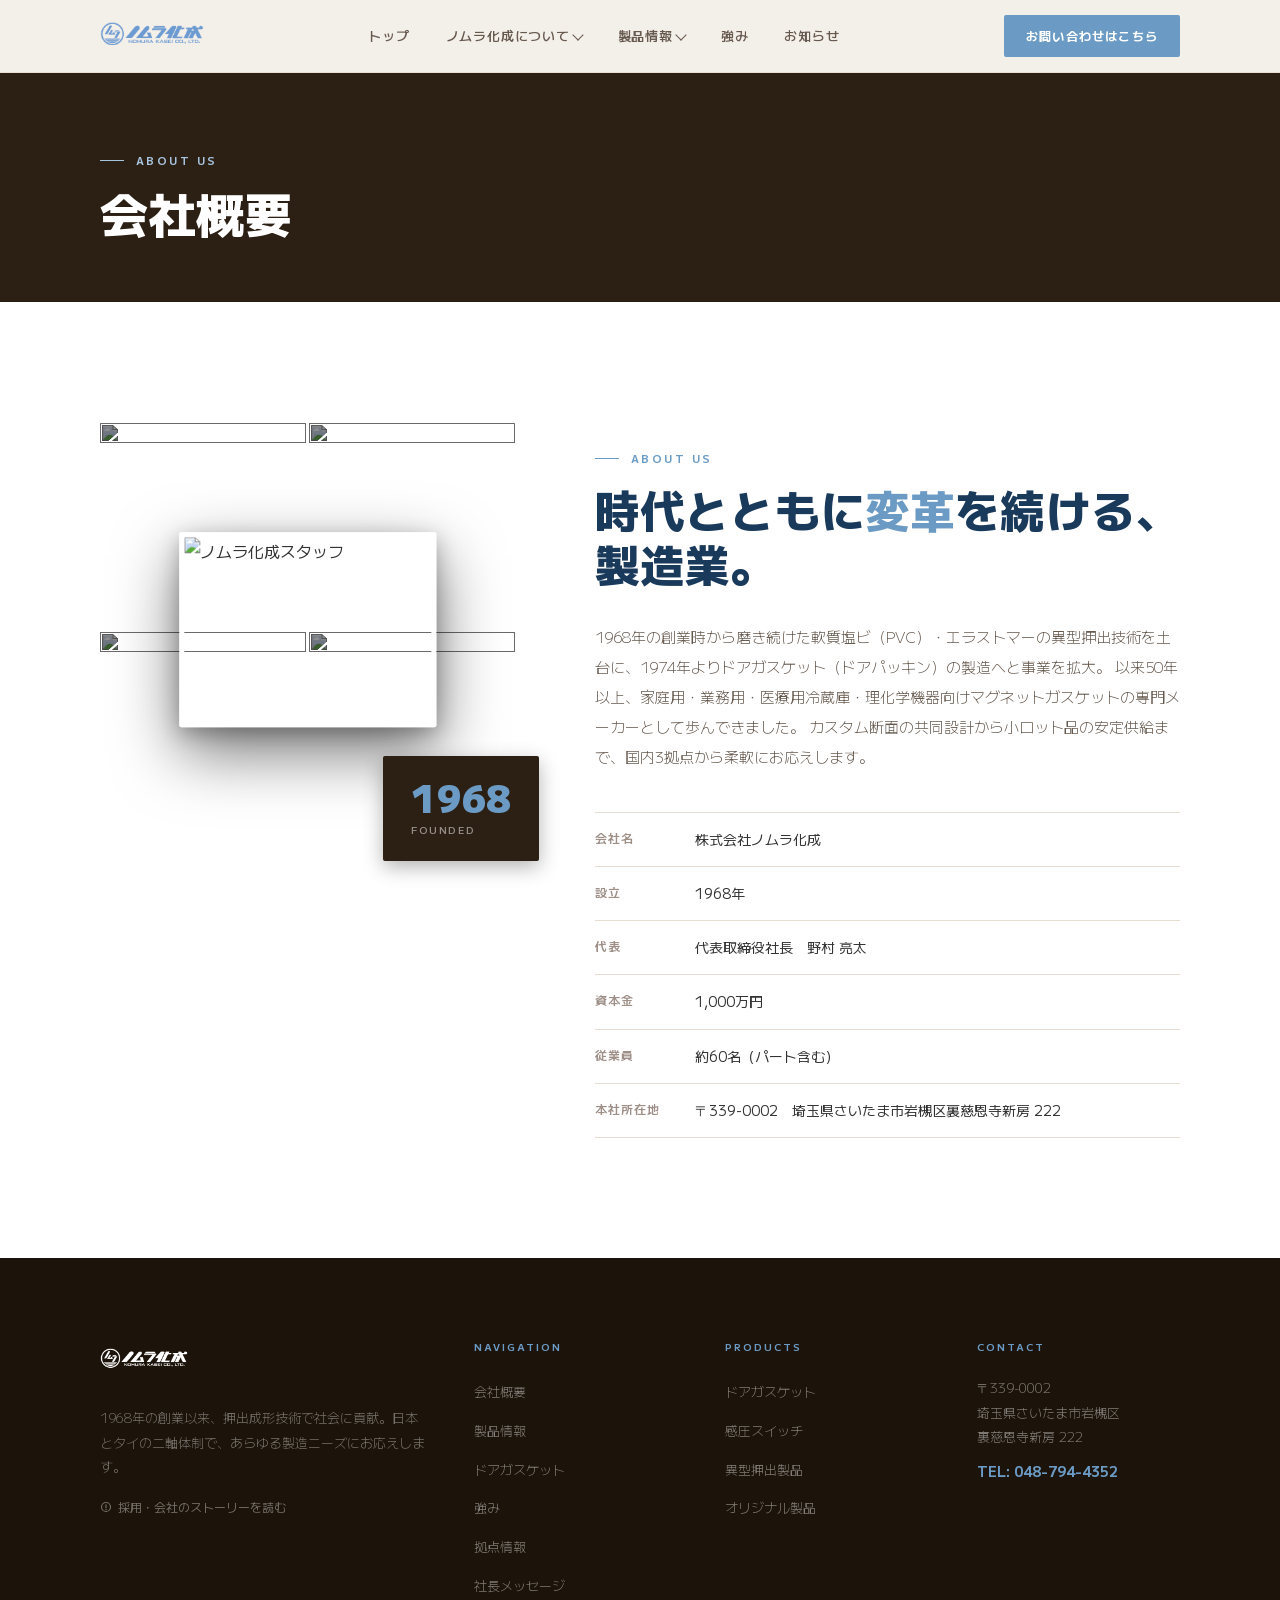
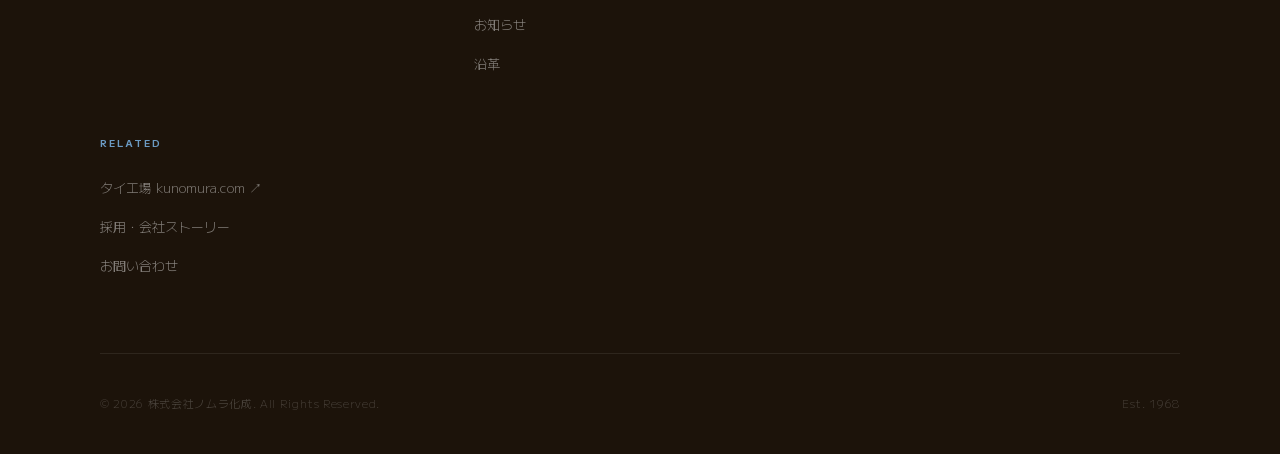
==== commit fae193b5: "Auto-update: 2026-04-15 06:53" ====
--- a/about.html
+++ b/about.html
@@ -23,14 +23,29 @@
       </a>
       <nav class="main-nav">
         <ul>
-          <li><a href="about.html">会社概要</a></li>
-          <li><a href="products.html">製品情報</a></li>
-          <li><a href="products.html#gasket-solutions">ドアガスケット</a></li>
+          <li><a href="index.html">トップ</a></li>
+          <li>
+            <a href="about.html">ノムラ化成について <span class="nav-arrow"></span></a>
+            <div class="nav-dropdown">
+              <a href="about.html">会社概要</a>
+              <a href="message.html">社長メッセージ</a>
+              <a href="history.html">沿革</a>
+              <a href="locations.html">拠点情報</a>
+              <a href="story.html">私たちのストーリー</a>
+            </div>
+          </li>
+          <li>
+            <a href="products.html">製品情報 <span class="nav-arrow"></span></a>
+            <div class="nav-dropdown">
+              <a href="products.html">ドアガスケット</a>
+              <a href="products.html">感圧スイッチ</a>
+              <a href="products.html">異型押出製品</a>
+              <a href="products.html">オリジナル製品</a>
+              <a href="products.html#gasket-solutions">ガスケットのお悩み解決</a>
+            </div>
+          </li>
           <li><a href="strengths.html">強み</a></li>
-          <li><a href="locations.html">拠点情報</a></li>
-          <li><a href="message.html">社長メッセージ</a></li>
           <li><a href="index.html#news">お知らせ</a></li>
-          <li><a href="history.html">沿革</a></li>
         </ul>
       </nav>
       <a href="contact.html" class="nav-contact">お問い合わせはこちら</a>
--- a/style.css
+++ b/style.css
@@ -198,6 +198,37 @@
     .nav-contact:hover { background: var(--blue-dk); }
     #header.scrolled .nav-contact { color: var(--white); }
 
+    /* dropdown nav */
+    .main-nav > ul > li { position: relative; }
+    .main-nav > ul > li > a { display: flex; align-items: center; gap: 4px; }
+    .nav-arrow { display: inline-block; width: 8px; height: 8px; border-right: 1.5px solid currentColor; border-bottom: 1.5px solid currentColor; transform: rotate(45deg); margin-top: -2px; transition: transform .2s; }
+    .main-nav > ul > li:hover .nav-arrow { transform: rotate(-135deg); }
+    .nav-dropdown {
+      display: none;
+      position: absolute;
+      top: 100%;
+      left: 50%;
+      transform: translateX(-50%);
+      min-width: 180px;
+      background: var(--white);
+      border-radius: 6px;
+      box-shadow: 0 8px 32px rgba(0,0,0,.12);
+      padding: 12px 0;
+      z-index: 950;
+    }
+    .main-nav > ul > li:hover .nav-dropdown { display: block; }
+    .nav-dropdown a {
+      display: block;
+      padding: 8px 24px;
+      font-size: 13px;
+      font-weight: 500;
+      color: var(--body) !important;
+      white-space: nowrap;
+      transition: background .15s, color .15s;
+    }
+    .nav-dropdown a::after { display: none !important; }
+    .nav-dropdown a:hover { background: var(--blue-bg); color: var(--blue-dk) !important; }
+
     /* hamburger */
     .hamburger {
       display: none;
@@ -243,6 +274,25 @@
       color: var(--white);
       cursor: pointer;
     }
+    .mobile-nav-group {
+      display: flex;
+      flex-direction: column;
+      align-items: center;
+      gap: 16px;
+    }
+    .mobile-nav-label {
+      font-size: 11px;
+      font-weight: 700;
+      letter-spacing: .18em;
+      text-transform: uppercase;
+      color: var(--blue-lt);
+      margin-bottom: -4px;
+    }
+    .mobile-nav-group a {
+      font-size: 16px;
+      font-weight: 500;
+    }
+    .mobile-nav { overflow-y: auto; padding: 80px 20px; gap: 24px; }
 
     /* ===== HERO ===== */
     #hero {
@@ -1671,6 +1721,11 @@
       .footer-bottom { flex-direction: column; gap: 8px; text-align: center; }
       /* Know More / Recruit */
       #know-more [style*="grid-template-columns"] { grid-template-columns: 1fr !important; }
+      /* TOP Featured Product & Strengths & Other Products */
+      .top-featured-product { grid-template-columns: 1fr !important; }
+      .top-products-others { grid-template-columns: 1fr !important; }
+      .top-strengths-3 { grid-template-columns: 1fr !important; }
+      .top-strengths-2 { grid-template-columns: 1fr !important; }
     }
 
     /* ===== CONTACT FORM ===== */
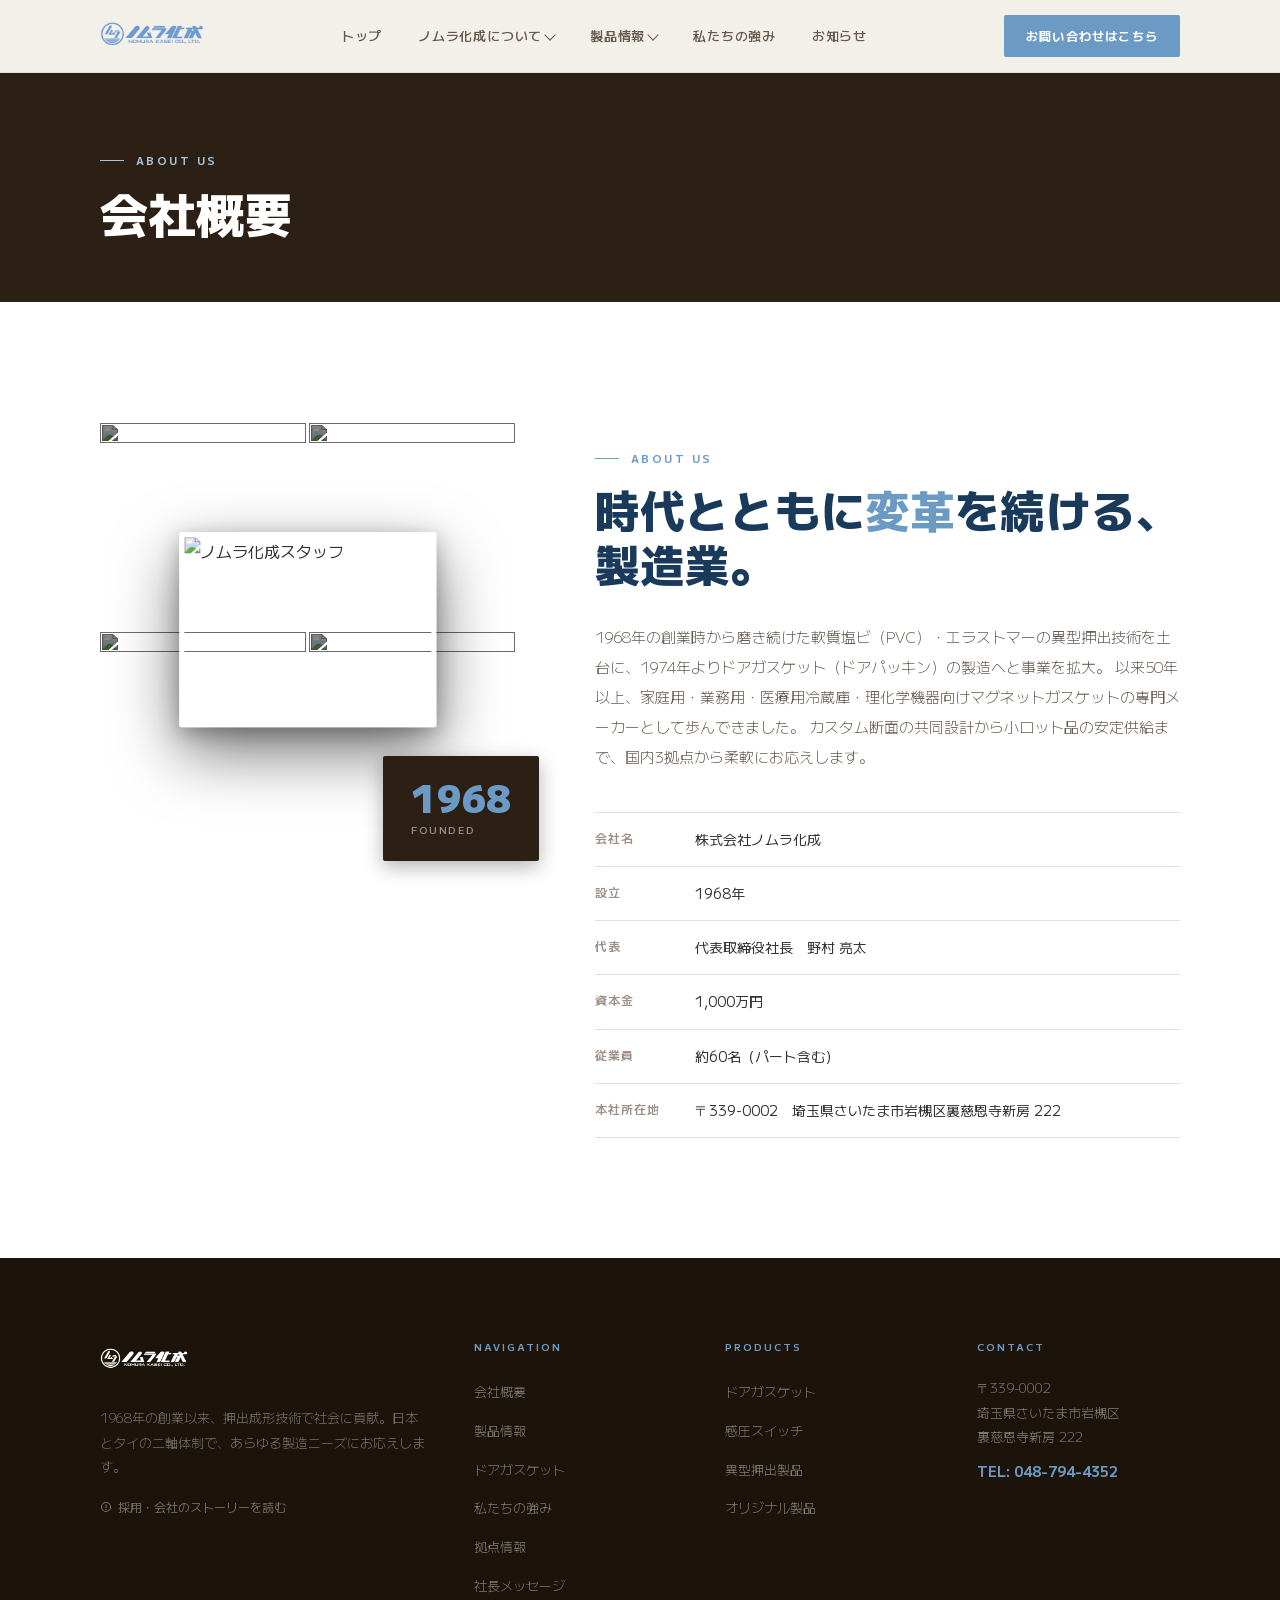
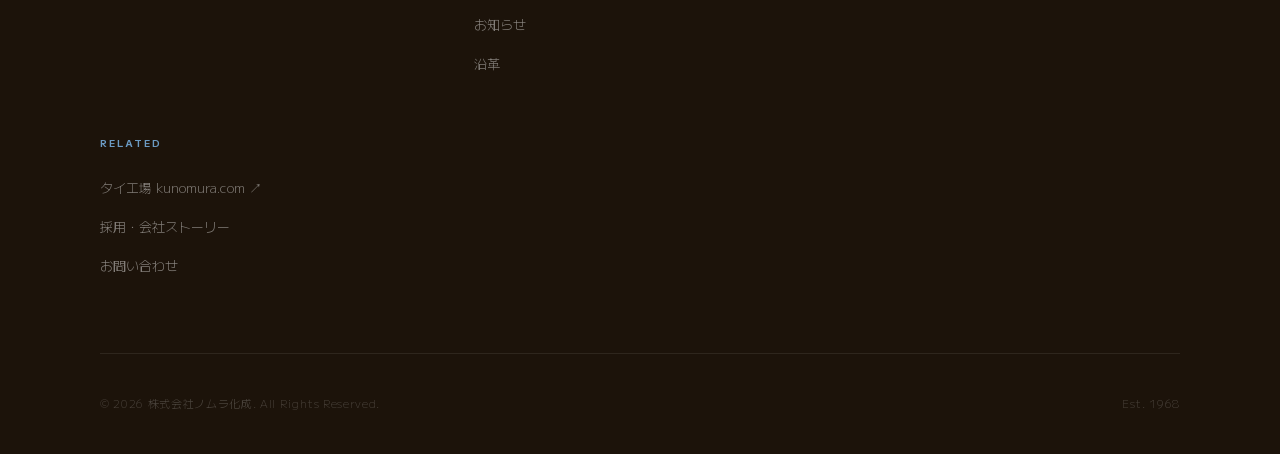
==== commit 908d3112: "Auto-update: 2026-04-15 12:54" ====
--- a/about.html
+++ b/about.html
@@ -44,7 +44,7 @@
               <a href="products.html#gasket-solutions">ガスケットのお悩み解決</a>
             </div>
           </li>
-          <li><a href="strengths.html">強み</a></li>
+          <li><a href="strengths.html">私たちの強み</a></li>
           <li><a href="index.html#news">お知らせ</a></li>
         </ul>
       </nav>
@@ -59,14 +59,24 @@
 <!-- Mobile Nav -->
 <div class="mobile-nav" id="mobileNav">
   <span class="mobile-close" onclick="closeMobileNav()">✕</span>
-  <a href="about.html" onclick="closeMobileNav()">会社概要</a>
-  <a href="products.html" onclick="closeMobileNav()">製品情報</a>
-  <a href="products.html#gasket-solutions" onclick="closeMobileNav()">ドアガスケット</a>
+  <a href="index.html" onclick="closeMobileNav()">トップ</a>
+  <div class="mobile-nav-group">
+    <span class="mobile-nav-label">ノムラ化成について</span>
+    <a href="about.html" onclick="closeMobileNav()">会社概要</a>
+    <a href="message.html" onclick="closeMobileNav()">社長メッセージ</a>
+    <a href="history.html" onclick="closeMobileNav()">沿革</a>
+    <a href="locations.html" onclick="closeMobileNav()">拠点情報</a>
+    <a href="story.html" onclick="closeMobileNav()">私たちのストーリー</a>
+  </div>
+  <div class="mobile-nav-group">
+    <span class="mobile-nav-label">製品情報</span>
+    <a href="products.html" onclick="closeMobileNav()">ドアガスケット</a>
+    <a href="products.html" onclick="closeMobileNav()">感圧スイッチ</a>
+    <a href="products.html" onclick="closeMobileNav()">異型押出製品</a>
+    <a href="products.html" onclick="closeMobileNav()">オリジナル製品</a>
+  </div>
   <a href="strengths.html" onclick="closeMobileNav()">強み</a>
-  <a href="locations.html" onclick="closeMobileNav()">拠点情報</a>
-  <a href="message.html" onclick="closeMobileNav()">社長メッセージ</a>
   <a href="index.html#news" onclick="closeMobileNav()">お知らせ</a>
-  <a href="history.html" onclick="closeMobileNav()">沿革</a>
   <a href="contact.html" onclick="closeMobileNav()" style="color:var(--blue);">お問い合わせ</a>
 </div>
 
@@ -157,7 +167,7 @@
           <li><a href="about.html">会社概要</a></li>
           <li><a href="products.html">製品情報</a></li>
           <li><a href="products.html#gasket-solutions">ドアガスケット</a></li>
-          <li><a href="strengths.html">強み</a></li>
+          <li><a href="strengths.html">私たちの強み</a></li>
           <li><a href="locations.html">拠点情報</a></li>
           <li><a href="message.html">社長メッセージ</a></li>
           <li><a href="index.html#news">お知らせ</a></li>
--- a/style.css
+++ b/style.css
@@ -1453,27 +1453,94 @@
     }
     .story-cta-btn:hover { background: #dbbe88; }
 
+    /* Wantedly リンク */
+    .story-wantedly {
+      display: flex; align-items: center; gap: 10px; flex-wrap: wrap;
+      margin-top: 20px;
+      padding: 14px 20px;
+      background: rgba(255,255,255,.04);
+      border: 1px solid rgba(255,255,255,.09);
+      border-radius: 8px;
+      font-size: 13px; color: rgba(255,255,255,.48);
+    }
+    .story-wantedly svg { flex-shrink: 0; opacity: .5; }
+    .story-wantedly-link {
+      color: #4dc4a8; font-weight: 700; font-size: 13px;
+      text-decoration: none; border-bottom: 1px solid rgba(77,196,168,.35);
+      transition: color .2s, border-color .2s;
+      white-space: nowrap;
+    }
+    .story-wantedly-link:hover { color: #7dd8c4; border-bottom-color: #7dd8c4; }
+
     /* ストーリー リスト */
     .story-list {
       list-style: none;
-      display: flex; flex-direction: column; gap: 14px;
+      display: flex; flex-direction: column; gap: 8px;
       margin-top: 4px;
     }
     .story-list li {
       display: grid; grid-template-columns: 22px 1fr;
       gap: 0 10px; align-items: start;
-      font-size: 15px; color: rgba(255,255,255,.72); line-height: 1.7;
+      font-size: 15px; line-height: 1.7;
+      border-radius: 8px; padding: 12px 14px;
     }
     .story-list li .marker {
-      margin-top: 5px; width: 14px; height: 14px; flex-shrink: 0;
+      margin-top: 4px; width: 14px; height: 14px; flex-shrink: 0;
       display: flex; align-items: center; justify-content: center;
     }
-    /* 過去リスト：赤みがかったバツ */
+    /* 過去リスト：暗めカード＋赤ボーダー */
+    .story-list--before li {
+      color: rgba(255,255,255,.48);
+      background: rgba(220, 70, 70, .05);
+      border: 1px solid rgba(220, 70, 70, .12);
+      border-left: 3px solid rgba(220, 70, 70, .38);
+    }
     .story-list--before li .marker svg { stroke: #e07070; }
-    .story-list--before li { color: rgba(255,255,255,.50); }
-    /* 現在リスト：金色チェック */
-    .story-list--after li .marker svg { stroke: #c8a96e; }
-    .story-list--after li { color: rgba(255,255,255,.78); }
+    /* 現在リスト：明るいティールカード */
+    .story-list--after li {
+      color: rgba(255,255,255,.90);
+      background: rgba(77, 196, 168, .08);
+      border: 1px solid rgba(77, 196, 168, .18);
+      border-left: 3px solid #4dc4a8;
+    }
+    .story-list--after li .marker svg { stroke: #4dc4a8; }
+
+    /* Before ブロック番号カラー */
+    .story-block-num--before { color: #e07070 !important; }
+    /* After ブロック番号カラー */
+    .story-block-num--after { color: #4dc4a8 !important; }
+
+    /* After ブロック：明るいグラデーション背景カード */
+    .story-block--after {
+      background: linear-gradient(135deg, rgba(15,55,95,.6) 0%, rgba(10,75,65,.35) 100%) !important;
+      border-radius: 14px;
+      padding: 32px !important;
+      border: 1px solid rgba(77,196,168,.18) !important;
+      margin-top: 8px;
+    }
+    .story-block--after .story-block-title { color: #d4f5ee; }
+
+    /* 笑顔写真グリッド（4枚） */
+    .story-photos {
+      display: grid;
+      grid-template-columns: repeat(4, 1fr);
+      grid-template-rows: 200px 170px;
+      gap: 8px;
+      margin-top: 24px;
+      border-radius: 10px;
+      overflow: hidden;
+    }
+    .story-photos img {
+      width: 100%; height: 100%;
+      object-fit: cover; display: block;
+      border-radius: 6px;
+      transition: transform .35s ease;
+    }
+    .story-photos img:hover { transform: scale(1.04); }
+    .story-photos img:nth-child(1) { grid-column: span 3; }
+    .story-photos img:nth-child(2) { grid-column: span 1; }
+    .story-photos img:nth-child(3) { grid-column: span 2; }
+    .story-photos img:nth-child(4) { grid-column: span 2; }
 
     /* ブロック間の矢印ブリッジ */
     .story-bridge {
@@ -1484,7 +1551,7 @@
     .story-bridge-line { flex: 1; height: 1px; background: rgba(255,255,255,.08); }
     .story-bridge-label {
       font-size: 11px; letter-spacing: .14em; text-transform: uppercase;
-      color: #c8a96e; font-weight: 700;
+      color: #4dc4a8; font-weight: 700;
       display: flex; align-items: center; gap: 8px;
     }
 
@@ -1502,6 +1569,16 @@
       .story-block { grid-template-columns: 1fr; gap: 8px 0; }
       .story-block-num { padding-top: 0; }
       .story-cta { flex-direction: column; padding: 28px 24px; }
+      .story-block--after { padding: 20px !important; }
+      .story-photos {
+        grid-template-columns: repeat(2, 1fr);
+        grid-template-rows: 130px 130px;
+      }
+      .story-photos img:nth-child(1),
+      .story-photos img:nth-child(2),
+      .story-photos img:nth-child(3),
+      .story-photos img:nth-child(4) { grid-column: span 1; }
+      .story-photos img:nth-child(1) { grid-column: span 2; }
     }
 
     /* ===== FOOTER ===== */
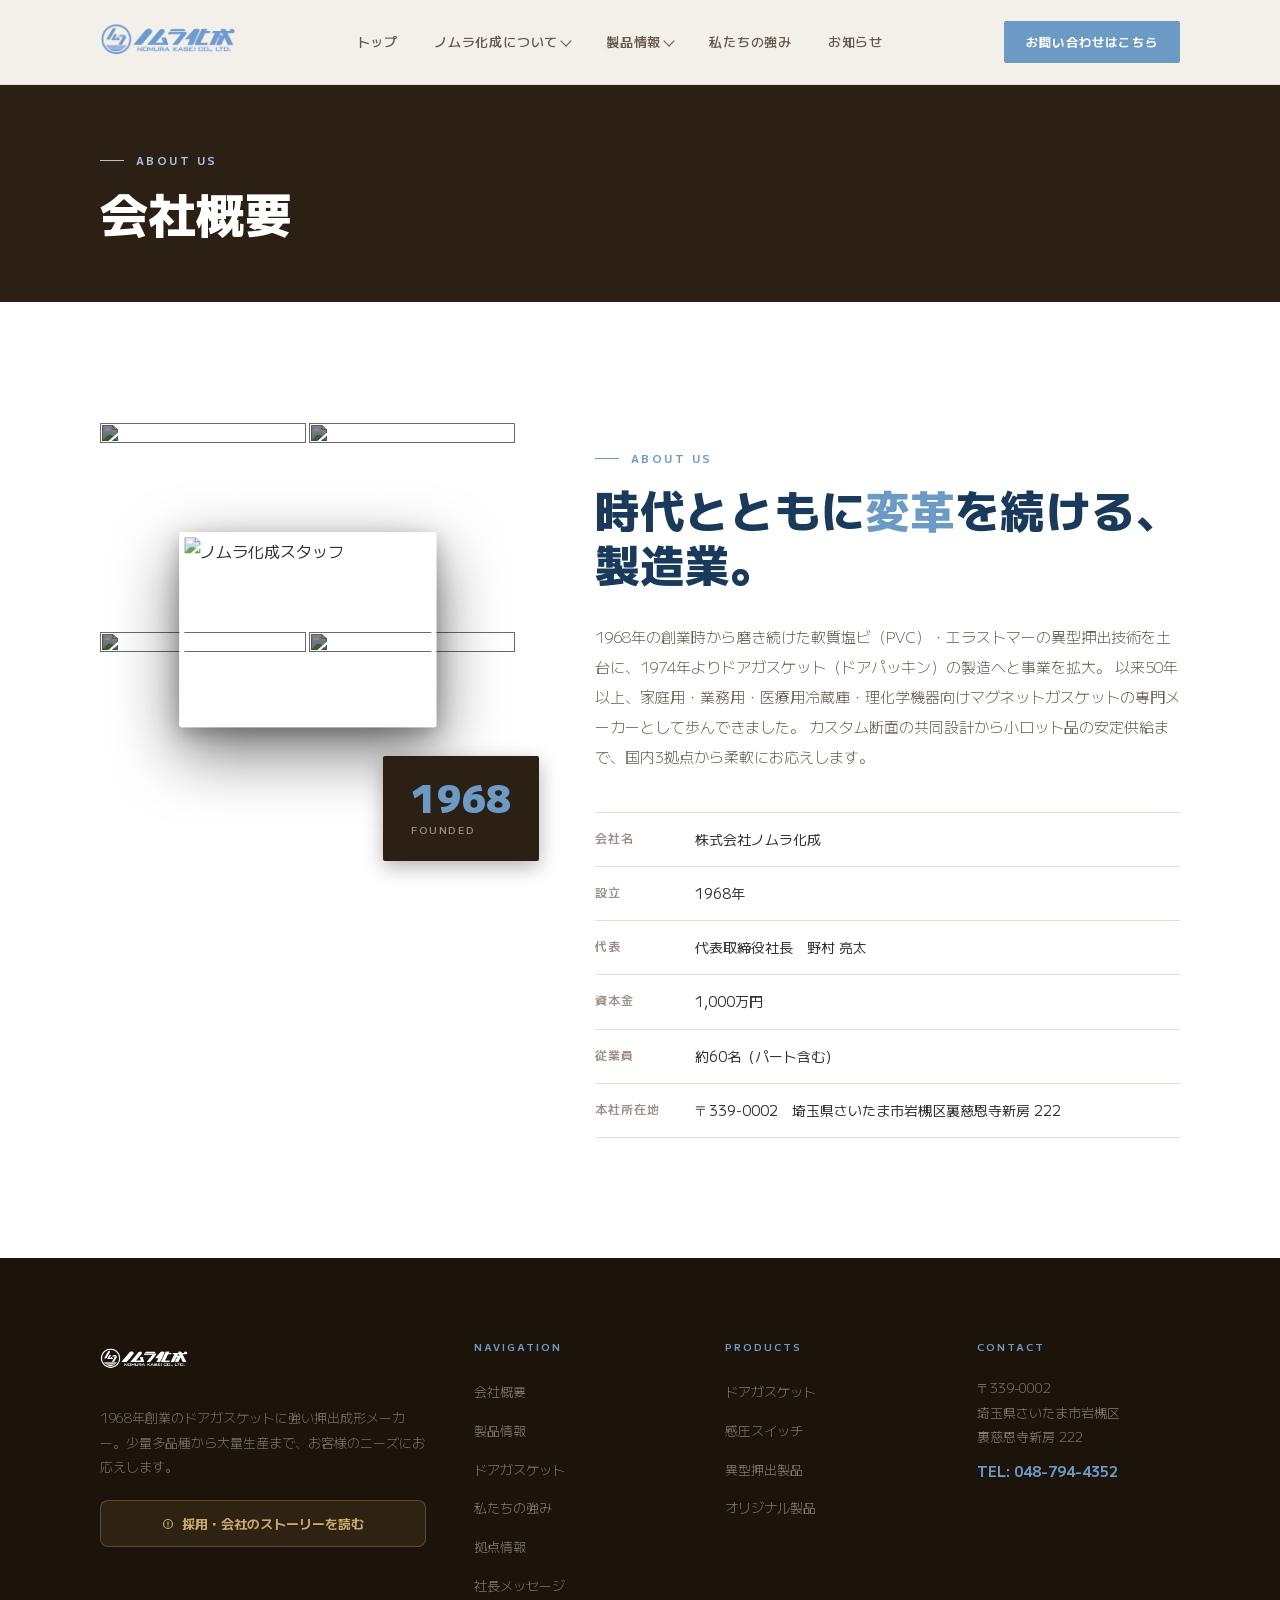
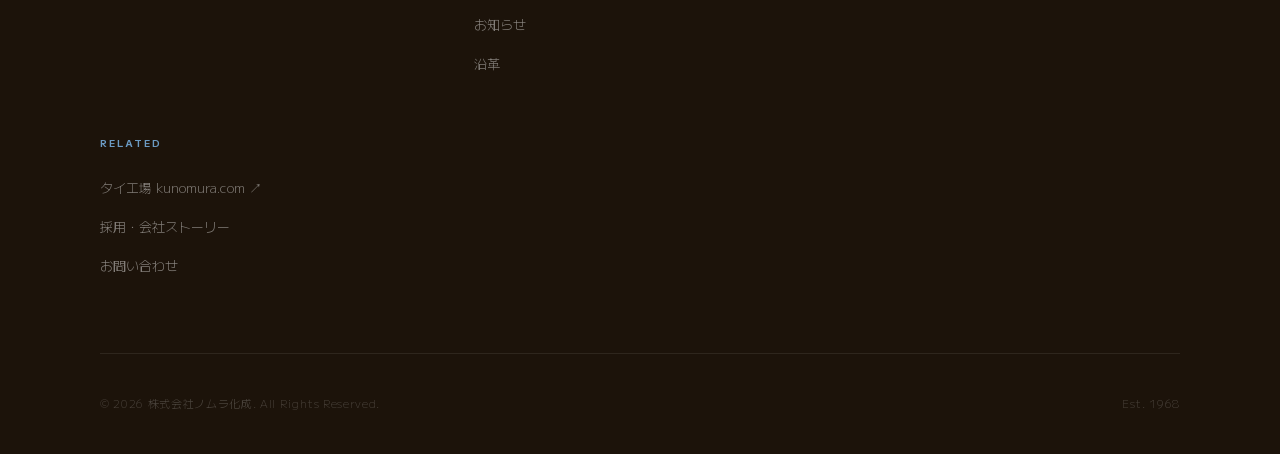
==== commit d5e584c7: "Auto-update: 2026-04-15 16:02" ====
--- a/about.html
+++ b/about.html
@@ -155,7 +155,7 @@
     <div class="footer-top">
       <div class="footer-brand">
         <img src="images/ノムラ化成様_組合せー横_white.png" alt="株式会社ノムラ化成" class="footer-logo-img">
-        <p>1968年の創業以来、押出成形技術で社会に貢献。日本とタイの二軸体制で、あらゆる製造ニーズにお応えします。</p>
+        <p>1968年創業のドアガスケットに強い押出成形メーカー。少量多品種から大量生産まで、お客様のニーズにお応えします。</p>
         <a href="story.html" class="footer-story-link">
           <svg viewBox="0 0 16 16" width="12" height="12" fill="none" stroke="currentColor" stroke-width="1.6" stroke-linecap="round" stroke-linejoin="round"><circle cx="8" cy="8" r="6"/><path d="M8 5v4M8 11v.5"/></svg>
           採用・会社のストーリーを読む
--- a/style.css
+++ b/style.css
@@ -138,7 +138,7 @@
       display: flex;
       align-items: center;
       justify-content: space-between;
-      height: 72px;
+      height: 84px;
     }
     /* logo */
     .logo {
@@ -147,11 +147,11 @@
       gap: 12px;
     }
     .logo-img {
-      height: 52px;
+      height: 68px;
       width: auto;
     }
     .logo-img-white {
-      height: 52px;
+      height: 68px;
       width: auto;
     }
     .logo-img-dark { display: none; }
@@ -1555,15 +1555,23 @@
       display: flex; align-items: center; gap: 8px;
     }
 
-    /* フッターからの控えめリンク */
+    /* フッター ストーリーリンク（ブロック） */
     .footer-story-link {
-      display: inline-flex; align-items: center; gap: 6px;
-      color: rgba(255,255,255,.38); font-size: 12px;
-      text-decoration: none; border-bottom: 1px solid transparent;
-      transition: color .2s, border-color .2s;
-      margin-top: 16px;
-    }
-    .footer-story-link:hover { color: #c8a96e; border-bottom-color: #c8a96e; }
+      display: flex; align-items: center; justify-content: center; gap: 8px;
+      margin-top: 20px;
+      padding: 11px 18px;
+      background: rgba(200,169,110,.10);
+      border: 1px solid rgba(200,169,110,.30);
+      border-radius: 8px;
+      font-size: 13px; font-weight: 700; color: #c8a96e;
+      text-decoration: none;
+      transition: background .2s, border-color .2s;
+    }
+    .footer-story-link:hover {
+      background: rgba(200,169,110,.20);
+      border-color: rgba(200,169,110,.55);
+      color: #c8a96e;
+    }
 
     @media (max-width: 768px) {
       .story-block { grid-template-columns: 1fr; gap: 8px 0; }
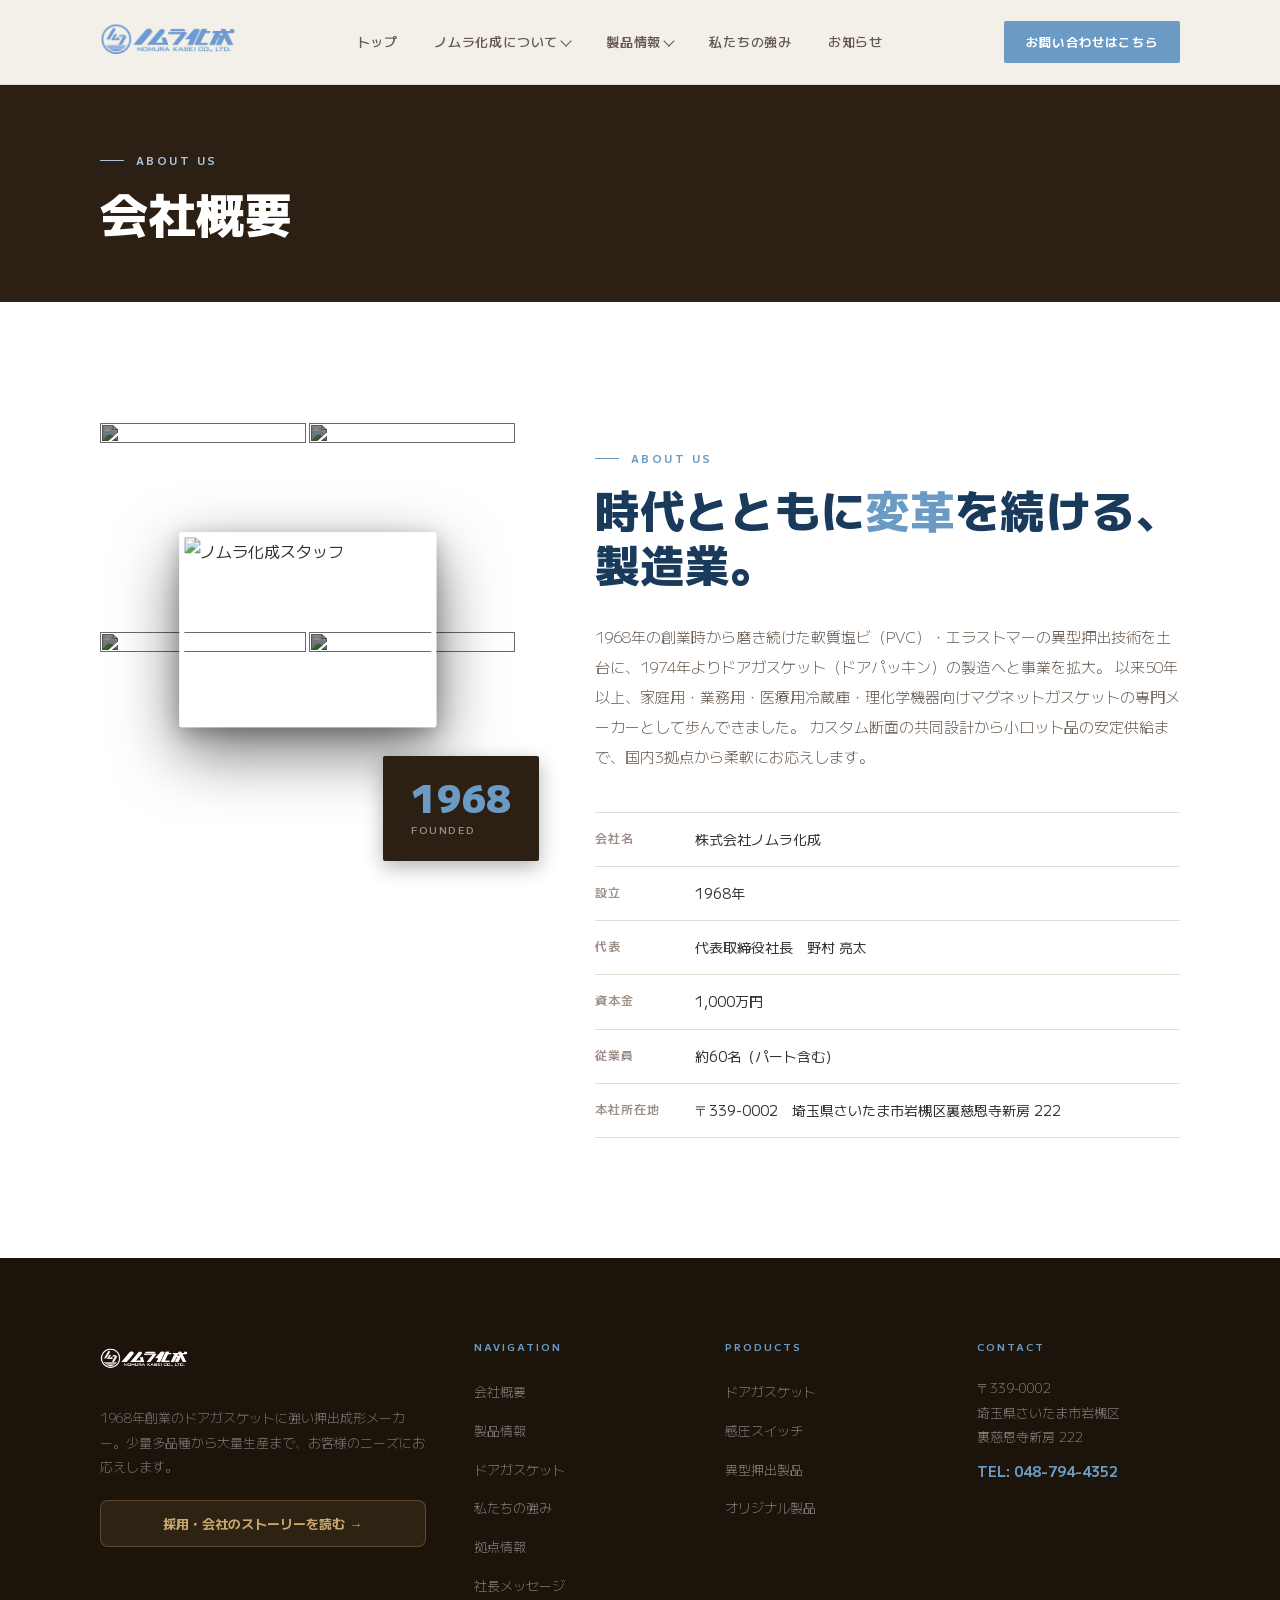
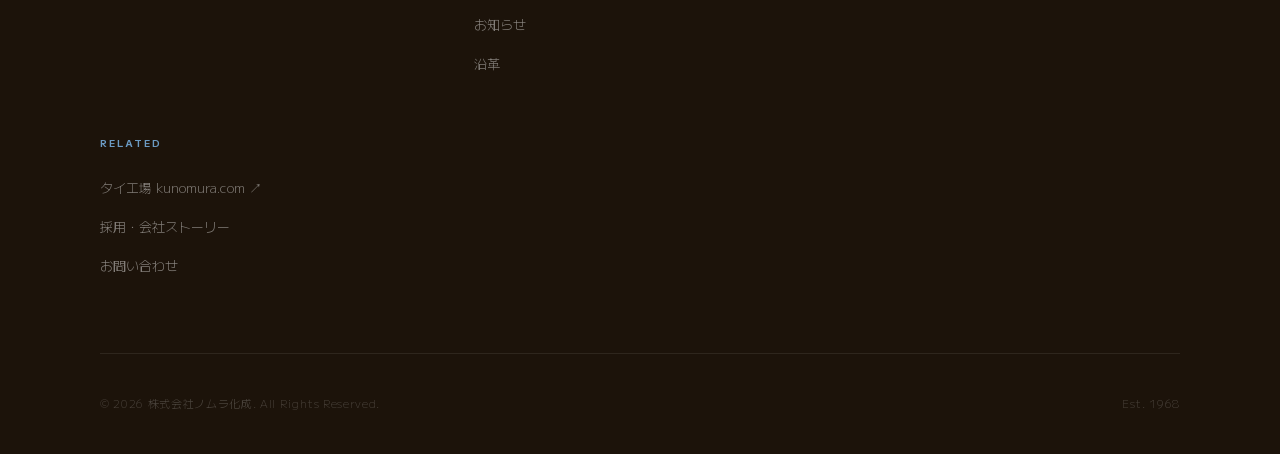
==== commit f9cddc4c: "Auto-update: 2026-04-15 16:03" ====
--- a/about.html
+++ b/about.html
@@ -157,8 +157,7 @@
         <img src="images/ノムラ化成様_組合せー横_white.png" alt="株式会社ノムラ化成" class="footer-logo-img">
         <p>1968年創業のドアガスケットに強い押出成形メーカー。少量多品種から大量生産まで、お客様のニーズにお応えします。</p>
         <a href="story.html" class="footer-story-link">
-          <svg viewBox="0 0 16 16" width="12" height="12" fill="none" stroke="currentColor" stroke-width="1.6" stroke-linecap="round" stroke-linejoin="round"><circle cx="8" cy="8" r="6"/><path d="M8 5v4M8 11v.5"/></svg>
-          採用・会社のストーリーを読む
+          採用・会社のストーリーを読む →
         </a>
       </div>
       <div class="footer-col">
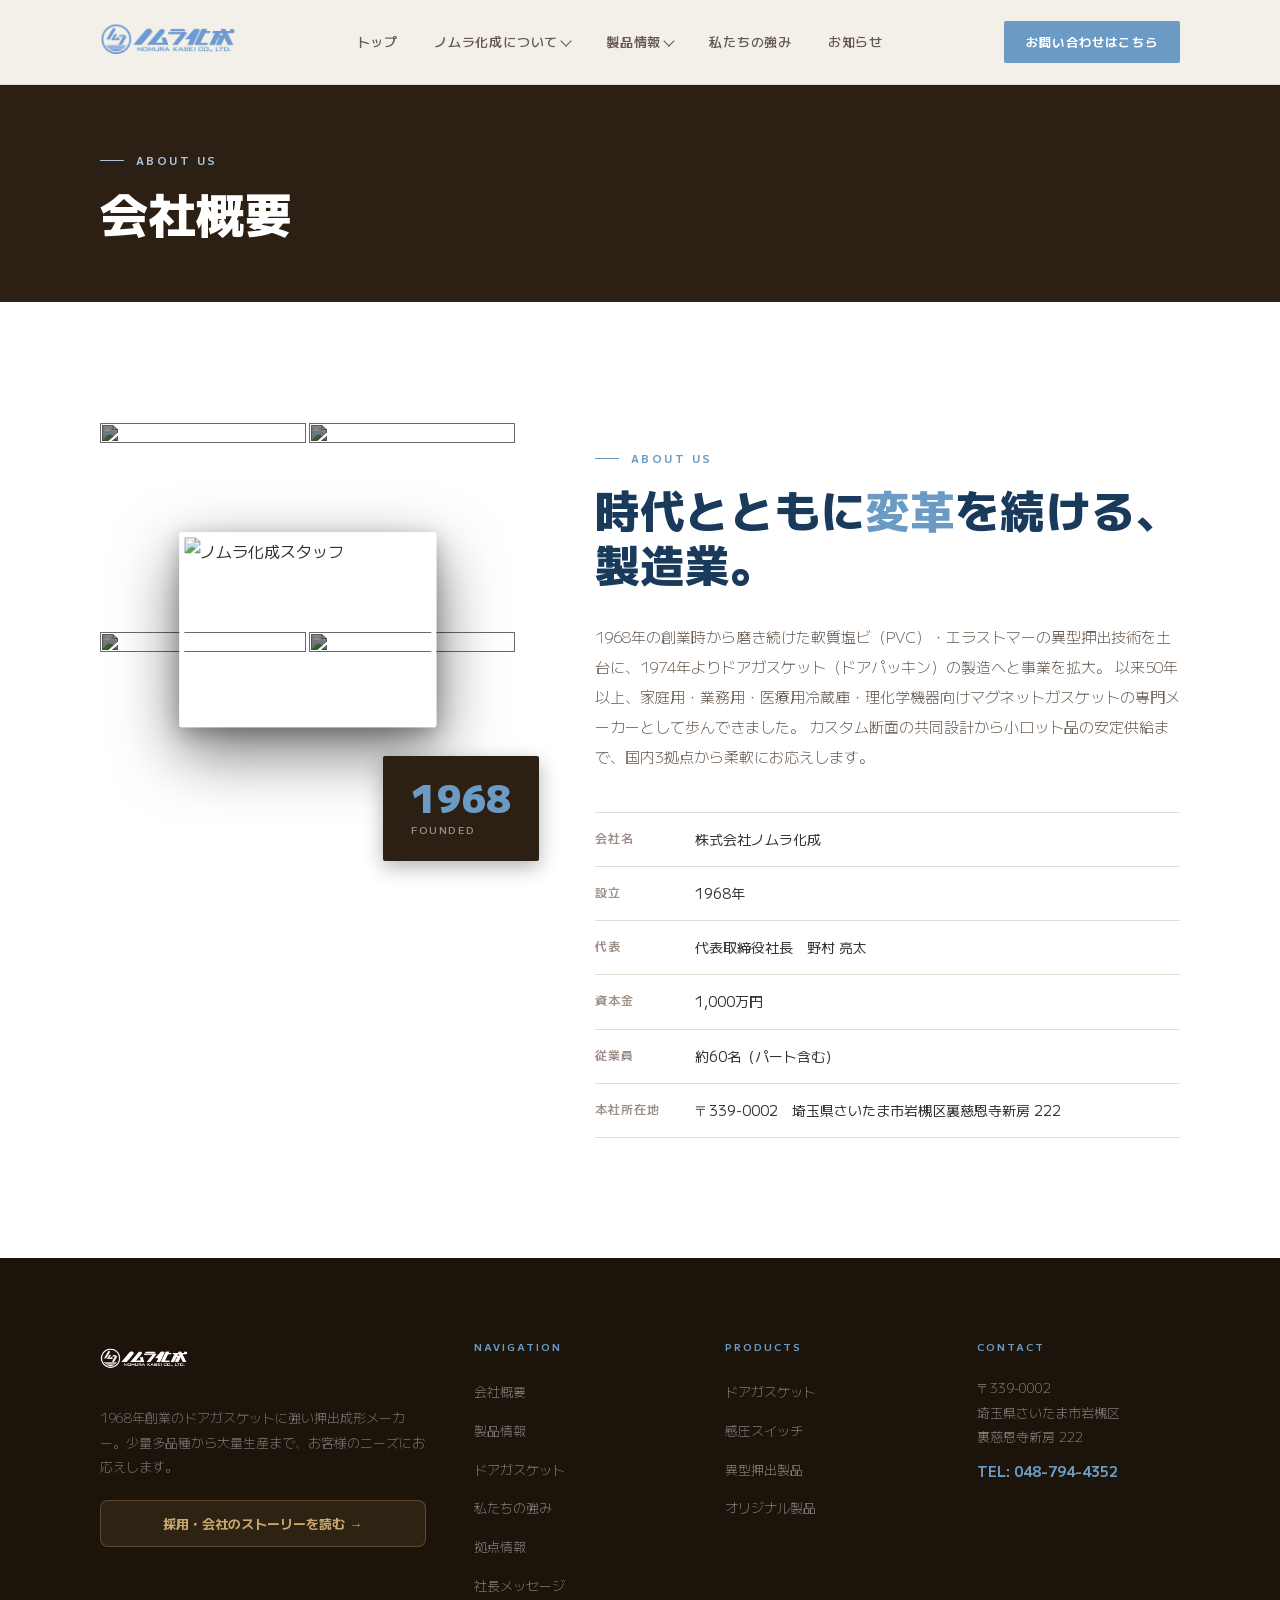
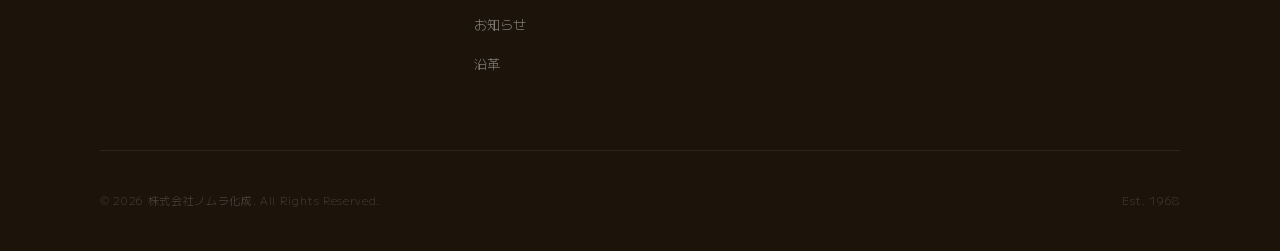
==== commit 1408e714: "Auto-update: 2026-04-15 16:03" ====
--- a/about.html
+++ b/about.html
@@ -191,14 +191,6 @@
           <strong>TEL: 048-794-4352</strong>
         </address>
       </div>
-      <div class="footer-col">
-        <h4>Related</h4>
-        <ul>
-          <li><a href="https://www.kunomura.com" target="_blank" rel="noopener noreferrer">タイ工場 kunomura.com ↗</a></li>
-          <li><a href="story.html">採用・会社ストーリー</a></li>
-          <li><a href="contact.html">お問い合わせ</a></li>
-        </ul>
-      </div>
     </div>
     <div class="footer-bottom">
       <p>© 2026 株式会社ノムラ化成. All Rights Reserved.</p>
